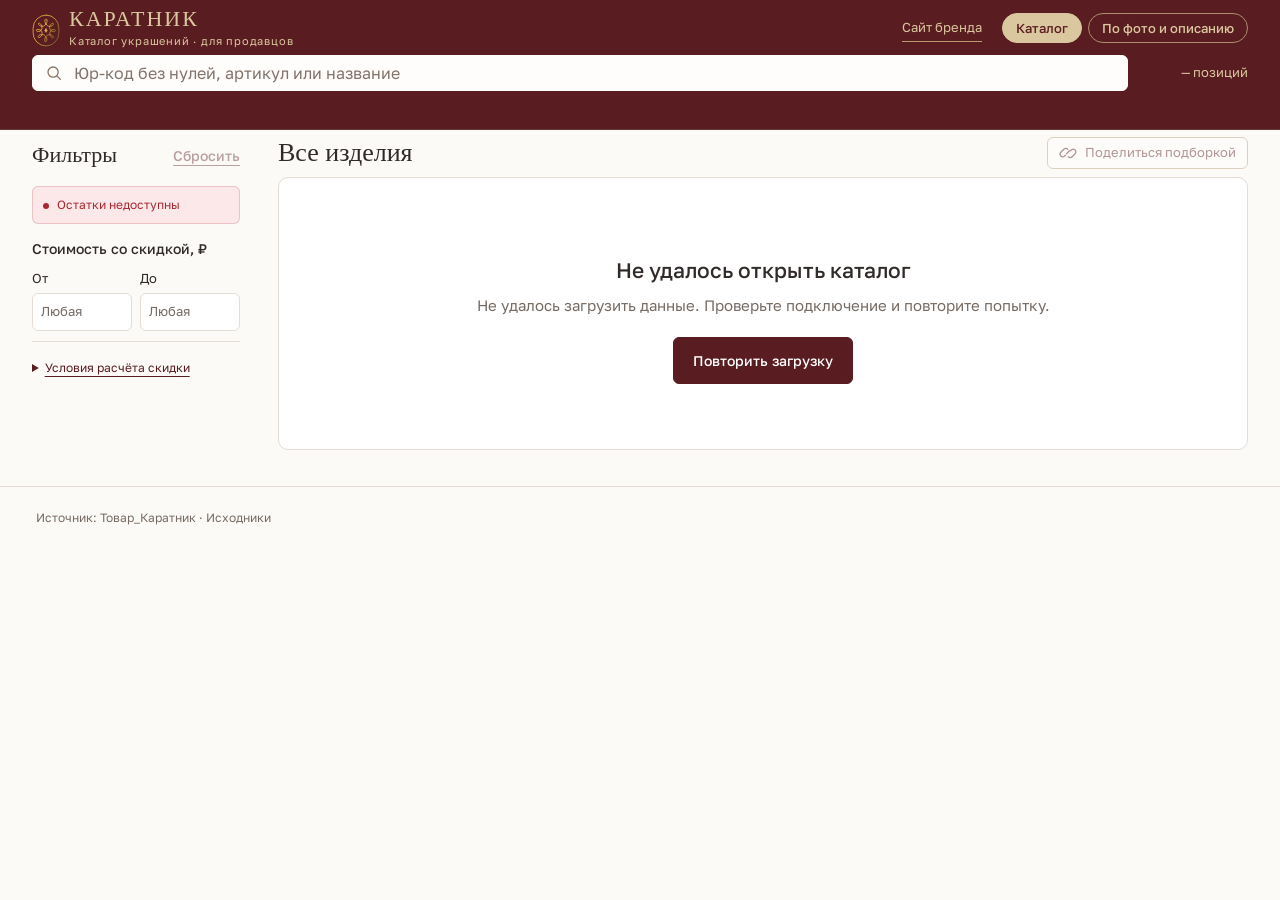
==== refresh/catalog-assets/index.html @ 2ad75a7a "Show products with an assigned warehouse before unassigned stock" ====
<!doctype html>
<html lang="ru">
<head>
  <meta charset="utf-8">
  <meta name="viewport" content="width=device-width, initial-scale=1">
  <meta name="color-scheme" content="light dark">
  <meta name="robots" content="noindex, nofollow">
  <meta name="description" content="Каратник · Каталог. Наличие изделий, размеры и остатки по магазинам.">
  <title>Каратник · Каталог</title>
  <meta name="theme-color" content="#591c20">
  <meta name="application-name" content="Каратник">
  <meta name="apple-mobile-web-app-title" content="Каратник">
  <link rel="icon" href="favicon.ico?v=pattern1121" sizes="16x16 32x32 48x48">
  <link rel="icon" type="image/svg+xml" href="favicon.svg?v=pattern1121" sizes="any">
  <link rel="apple-touch-icon" href="icons/apple-touch-icon.png?v=pattern1121" sizes="180x180">
  <link rel="manifest" href="manifest.webmanifest?v=pattern1121">
  <link rel="preconnect" href="https://fonts.googleapis.com">
  <link rel="preconnect" href="https://fonts.gstatic.com" crossorigin>
  <link href="https://fonts.googleapis.com/css2?family=Golos+Text:wght@400;500;600&family=IBM+Plex+Mono:wght@400;500&family=Playfair+Display:wght@500&display=swap" rel="stylesheet">
  <link rel="stylesheet" href="styles.css?v=attrs-1109">
  <script type="module" src="app.mjs?v=stock1123"></script>
  <link rel="stylesheet" href="retail.css?v=sets1120">
  <link rel="stylesheet" href="sets.css?v=sets1120">
  <link rel="stylesheet" href="brand.css?v=pattern1121">
  <link rel="stylesheet" href="catalog-presentation.css?v=photos1121">
</head>
<body>
  <a class="skip-link" href="#results">Перейти к изделиям</a>
  <header class="site-header" id="site-header">
    <div class="header-inner">
      <div class="brand-row">
        <a class="brand" href="./" aria-label="Каратник · Каталог, сбросить выборку">
          <span class="brand-mark" aria-hidden="true"><img src="icons/karatnik-mark.svg?v=pattern1121" alt="" width="28" height="32"></span>
          <span><span class="brand-title">Каратник</span><span class="brand-caption">Каталог украшений · для продавцов</span></span>
        </a>
        <a class="brand-site-link" href="https://karatnik-love.ru/" target="_blank" rel="noopener noreferrer">Сайт бренда</a>
      </div>
      <nav class="workspace-nav" aria-label="Разделы Каратника">
        <a class="workspace-tab" href="./" aria-current="page">Каталог</a>
        <a class="workspace-tab" href="smart-search.html" aria-label="Поиск по фото и описанию"><span class="desktop-tab-label">По фото и описанию</span><span class="mobile-tab-label">По фото</span></a>
        <a class="workspace-tab" id="staff-tab" href="#" hidden>Товаровед</a>
      </nav>
      <div class="search-row">
        <div class="search-box">
          <svg aria-hidden="true" viewBox="0 0 24 24"><circle cx="10.8" cy="10.8" r="6.8"/><path d="m16 16 4.5 4.5"/></svg>
          <label class="sr-only" for="search">Поиск по юр-коду, артикулу, наименованию, вставке или бренду</label>
          <input id="search" type="search" placeholder="Юр-код без нулей, артикул или название" autocomplete="off" spellcheck="false" enterkeyhint="search" disabled>
          <button class="clear-search" id="clear-search" type="button" aria-label="Очистить поиск" hidden>×</button>
        </div>
        <button class="filter-trigger" id="open-filters" type="button" disabled>
          <svg aria-hidden="true" viewBox="0 0 24 24"><path d="M4 7h16M4 17h16M9 4v6M15 14v6"/></svg>
          Фильтры <span class="filter-bubble" id="filter-count" hidden>0</span>
        </button>
        <div class="header-count" id="header-count">— позиций</div>
      </div>
      <nav class="type-nav" id="types" aria-label="Тип изделия"></nav>
    </div>
  </header>
  <main class="page-shell">
    <aside class="sidebar" aria-label="Фильтры каталога">
      <div class="sidebar-heading"><h2>Фильтры</h2><button class="text-button reset-all" type="button" disabled>Сбросить</button></div>
      <div id="desktop-tools"></div>
      <div id="desktop-filters"></div>
    </aside>
    <section class="results" id="results" aria-labelledby="results-title" tabindex="-1">
      <div class="results-heading">
        <div><p class="eyebrow">НАЛИЧИЕ В МАГАЗИНАХ</p><h1 id="results-title">Все изделия <span id="result-count"></span></h1></div>
        <button id="share-selection" class="share-button" type="button" disabled title="Отправить клиенту ссылку на выбранные украшения">
          <svg aria-hidden="true" viewBox="0 0 24 24"><path d="m10 13 4-4M8.5 15l-1 1a3.5 3.5 0 0 1-5-5l4-4a3.5 3.5 0 0 1 5 0M15.5 9l1-1a3.5 3.5 0 0 1 5 5l-4 4a3.5 3.5 0 0 1-5 0"/></svg>
          <span>Поделиться подборкой</span>
        </button>
      </div>
      <div class="retail-banner" role="status"><span id="retail-banner-title"></span><small>От ПРЦ, без суммирования скидок. «От» — по доступному изделию с учётом выбранных магазина и размера.</small></div>
      <fieldset class="retail-filters"><legend>Стоимость со скидкой, ₽</legend><label for="rubMin">От<input id="rubMin" type="number" min="0" step="0.01" inputmode="decimal" placeholder="Любая"></label><label for="rubMax">До<input id="rubMax" type="number" min="0" step="0.01" inputmode="decimal" placeholder="Любая"></label><small id="rub-error" role="status" hidden>Сумма «От» должна быть не больше «До».</small></fieldset>
      <div id="earring-filters" hidden><div class="weave-filter"><label for="earring-kind-select">Вид серёг (характеристика 2)</label><select id="earring-kind-select"></select></div><div class="weave-filter"><label for="earring-detail-select">Характеристика 3</label><select id="earring-detail-select"></select></div><div class="weave-filter"><label for="earring-lock-select">Тип замка</label><select id="earring-lock-select"></select></div><p id="earring-lock-note" class="no-sizes" hidden>Типы замков пока не заполнены в исходной таблице.</p></div>
      <div id="ring-kind-filter" class="weave-filter" hidden><label for="ring-kind-select">Вид кольца</label><select id="ring-kind-select"></select></div>
      <div id="wedding-filters" class="wedding-filters" hidden><div class="weave-filter"><label for="ring-style-select">Характеристика 3</label><select id="ring-style-select"></select></div><div class="weave-filter"><label for="ring-width-select">Ширина шинки</label><select id="ring-width-select"></select></div></div>
      <div id="weave-filter" class="weave-filter" hidden><label for="weave-select">Плетение (характеристика 2)</label><select id="weave-select"><option value="">Все плетения</option></select></div>
      <div class="selection-summary" id="selection-summary" hidden></div>
      <p class="sr-only" id="results-announcement" role="status" aria-live="polite"></p>
      <div class="message-panel" id="loading-panel" role="status"><span class="loading-dot" aria-hidden="true"></span>Загружаем каталог…</div>
      <div class="message-panel error-panel" id="error-panel" role="alert" hidden><h2>Не удалось открыть каталог</h2><p id="error-message">Проверьте подключение к интернету и попробуйте ещё раз.</p><button id="retry" type="button" class="primary-button">Повторить загрузку</button></div>
      <div class="message-panel empty-panel" id="empty-panel" hidden><span class="empty-symbol" aria-hidden="true">∅</span><h2>Ничего не найдено</h2><p>Попробуйте снять часть фильтров</p><button type="button" class="primary-button reset-all">Сбросить все фильтры</button></div>
      <div class="cards" id="cards"></div>
      <div class="load-more-wrap" id="load-more-wrap" hidden><p id="shown-count"></p><button id="load-more" type="button" class="secondary-button">Показать ещё 60</button></div>
    </section>
  </main>
  <footer class="site-footer" id="footer">Источник: Товар_Каратник · Исходники</footer>
  <dialog class="filter-dialog" id="filter-dialog" aria-labelledby="filters-title">
    <div class="dialog-heading"><h2 id="filters-title">Фильтры</h2><button class="icon-button" id="close-filters" type="button" aria-label="Закрыть фильтры">×</button></div>
    <div class="mobile-filters" id="mobile-filters"></div>
    <div class="dialog-actions"><button class="text-button reset-all" type="button">Сбросить все</button><button id="apply-filters" type="button" class="primary-button">Показать изделия</button></div>
  </dialog>
  <dialog class="photo-dialog" id="photo-dialog" aria-label="Фотография изделия"><button class="icon-button" id="close-photo" type="button" aria-label="Закрыть фотографию">×</button><div id="large-photo-wrap"><img id="large-photo" alt=""></div><p id="photo-caption"></p><div id="photo-sets"></div></dialog>
  <dialog id="share-dialog" class="share-dialog" aria-labelledby="share-title"><h2 id="share-title">Ссылка на подборку для клиента</h2><p>Клиент увидит выбранные фильтры и актуальные доступные украшения.</p><label for="share-url">Ссылка</label><input id="share-url" readonly><p id="share-copy-result" role="status"></p><button id="copy-share" type="button" class="primary-button">Скопировать ссылку</button><button id="close-share" type="button" class="secondary-button">Закрыть</button></dialog>
  <div class="toast" id="toast" role="status" hidden></div>
</body>
</html>
---- refresh/catalog-assets/styles.css ----
:root{color-scheme:light dark;--bg:#eef0f3;--surface:#fff;--text:#1c1b1f;--muted:#656971;--line:#dce0e5;--gold:#8a6a2f;--gold-bg:#efe6d3;--silver:#6b7480;--green:#1f7a53;--green-bg:#e2f3ea;--danger:#a82931;--danger-bg:#fce8e9;--photo:#f4f5f7;--shadow:0 3px 14px #20273508;--header-height:204px;font-family:'Golos Text',sans-serif;font-size:16px}
*{box-sizing:border-box}body{margin:0;background:var(--bg);color:var(--text);line-height:1.5}button,input{font:inherit}button,a,input{ -webkit-tap-highlight-color:transparent}button{cursor:pointer}button{color:inherit}button:disabled{cursor:default}a{color:inherit}button:focus-visible,a:focus-visible,input:focus-visible,summary:focus-visible{outline:3px solid var(--gold);outline-offset:4px}button svg,.search-box svg{width:22px;height:22px;stroke:currentColor;stroke-width:1.7;fill:none;stroke-linecap:round;stroke-linejoin:round;flex-shrink:0}[hidden]{display:none!important}.sr-only{position:absolute;width:1px;height:1px;padding:0;margin:-1px;overflow:hidden;clip:rect(0,0,0,0);white-space:nowrap;border:0}.skip-link{position:fixed;z-index:100;top:10px;left:10px;background:var(--surface);padding:12px;transform:translateY(-150%)}.skip-link:focus{transform:none}.site-header{position:sticky;top:0;z-index:10;background:var(--surface);box-shadow:0 1px 0 var(--line)}.header-inner{max-width:1560px;margin:auto;padding:24px 36px 0}.brand-row{display:flex;align-items:center;justify-content:space-between;gap:20px}.brand{display:flex;align-items:center;gap:13px;text-decoration:none;min-width:0}.brand-mark{display:grid;place-items:center;background:var(--gold);color:white;font:30px 'Playfair Display',Georgia,serif;width:46px;height:46px;border-radius:10px;flex-shrink:0}.brand-title{display:block;font:500 27px/1.25 'Playfair Display',Georgia,serif;letter-spacing:-.4px}.brand-separator{color:var(--gold);padding:0 2px}.brand-caption{display:block;color:var(--muted);font-size:13px;margin-top:4px}.freshness{font-size:14px;line-height:1.5;color:var(--green);background:var(--green-bg);border:1px solid color-mix(in srgb,var(--green) 16%,transparent);border-radius:7px;padding:9px 12px;max-width:440px}.freshness::before{content:'';display:inline-block;width:6px;height:6px;border-radius:50%;background:currentColor;margin-right:8px;vertical-align:middle}.freshness.stale{color:var(--danger);background:var(--danger-bg);border-color:color-mix(in srgb,var(--danger) 20%,transparent)}.freshness small{display:block;font-size:13px;margin:4px 0 0 14px}.search-row{display:flex;align-items:center;gap:14px;margin-top:22px}.search-box{display:flex;align-items:center;gap:12px;border:1px solid var(--line);border-radius:9px;min-width:0;flex:1;background:var(--bg);height:49px;padding:0 15px}.search-box:focus-within{border-color:var(--gold);box-shadow:0 0 0 2px color-mix(in srgb,var(--gold) 12%,transparent)}.search-box svg{color:var(--muted)}input[type=search]{border:0;outline:none!important;background:transparent;min-width:0;width:100%;color:var(--text);font-size:16px;height:100%}input[type=search]::-webkit-search-cancel-button{display:none}input::placeholder{color:var(--muted);opacity:1}.clear-search{border:0;background:transparent;font-size:27px;width:34px;height:40px;flex-shrink:0;color:var(--muted);padding:0}.header-count{min-width:125px;text-align:right;white-space:nowrap;font-size:15px;color:var(--muted);font-variant-numeric:tabular-nums}.filter-trigger{display:none;align-items:center;justify-content:center;gap:8px;background:var(--surface);border:1px solid var(--line);border-radius:8px;padding:10px 12px;min-height:49px;font-weight:500}.filter-bubble{background:var(--gold-bg);color:var(--gold);border-radius:4px;padding:0 5px;font-size:13px}.type-nav{display:flex;align-items:center;gap:7px;overflow:auto;scrollbar-width:none;padding:18px 0 16px}.type-chip{white-space:nowrap;display:flex;align-items:center;gap:8px;border:1px solid transparent;border-radius:7px;background:transparent;padding:8px 12px;min-height:40px;font-size:14px;font-weight:500}.type-chip .chip-count{color:var(--muted);font-family:'IBM Plex Mono',monospace;font-size:12px;font-weight:400}.type-chip[aria-pressed=true]{background:var(--gold-bg);color:var(--gold)}.type-chip[aria-pressed=true] .chip-count{color:var(--gold)}.type-chip:hover:not(:disabled){background:var(--gold-bg)}.type-chip:disabled{opacity:.42}.page-shell{max-width:1560px;margin:0 auto;display:grid;grid-template-columns:242px minmax(0,1fr);gap:32px;padding:28px 36px 40px;align-items:start}.sidebar{position:sticky;top:calc(var(--header-height) + 22px);max-height:calc(100dvh - var(--header-height) - 40px);overflow-y:auto;scrollbar-width:thin;padding-right:14px}.sidebar-heading{display:flex;align-items:center;justify-content:space-between;margin:0 0 20px}.sidebar-heading h2{font-size:16px;margin:0;font-weight:600}.text-button{background:none;border:0;padding:8px 0;color:var(--gold);font-size:14px;font-weight:500}.text-button:disabled{opacity:.4}.filter-group{margin:0 0 23px;padding:0 0 22px;border:0;border-bottom:1px solid var(--line);min-width:0}.filter-group:last-child{border-bottom:0}.filter-group legend{font-size:14px;font-weight:500;margin-bottom:10px;padding:0}.chips{display:flex;flex-wrap:wrap;gap:6px}.chips.size-chips{max-height:225px;overflow:auto;padding:2px 2px 4px;scrollbar-width:thin}.chip{display:flex;align-items:center;justify-content:space-between;gap:8px;background:var(--surface);border:1px solid var(--line);border-radius:7px;min-height:37px;padding:7px 9px;font-size:13px;text-align:left;line-height:1.35}.chip[aria-pressed=true]{background:var(--gold-bg);border-color:var(--gold);color:var(--gold)}.chip:disabled{opacity:.38}.chip:hover:not(:disabled){border-color:var(--gold)}.chip-count{font-family:'IBM Plex Mono',monospace;font-size:11px;color:var(--muted)}.chip[aria-pressed=true] .chip-count{color:var(--gold)}.chips.full-width .chip{width:100%}.color-swatch{width:10px;height:10px;border-radius:50%;border:1px solid #8885;display:inline-block;flex-shrink:0}.chip-label{display:flex;gap:7px;align-items:center;min-width:0}.results{min-width:0;outline:none}.results-heading{display:flex;align-items:center;justify-content:space-between;gap:16px;margin:0 0 20px;min-height:49px}.eyebrow{font-size:11px;letter-spacing:1.3px;color:var(--muted);margin:0 0 4px;font-weight:500}h1{font-family:'Playfair Display',Georgia,serif;font-weight:500;font-size:27px;line-height:1.3;margin:0}#result-count{font-family:'IBM Plex Mono',monospace;font-size:15px;color:var(--muted);margin-left:7px;vertical-align:middle;font-weight:400}.share-button{display:flex;align-items:center;gap:8px;padding:9px 0;border:0;background:none;color:var(--muted);font-size:13px;white-space:nowrap}.share-button svg{width:18px;height:18px}.share-button:hover{color:var(--gold)}.selection-summary{display:flex;flex-wrap:wrap;gap:7px;margin:-3px 0 18px}.selection-pill{display:inline-flex;align-items:center;gap:10px;background:var(--gold-bg);color:var(--gold);border:0;border-radius:6px;padding:6px 9px;font-size:13px;min-height:34px}.selection-pill span:last-child{font-size:18px;line-height:1}.cards{display:grid;grid-template-columns:repeat(auto-fill,minmax(230px,1fr));gap:18px}.card{background:var(--surface);border:1px solid color-mix(in srgb,var(--line) 80%,transparent);border-radius:10px;overflow:hidden;box-shadow:var(--shadow);display:flex;flex-direction:column;min-width:0}.card-photo{aspect-ratio:1;background:var(--photo);display:grid;place-items:center;position:relative;border-bottom:1px solid color-mix(in srgb,var(--line) 60%,transparent)}.photo-placeholder{display:flex;align-items:center;flex-direction:column;gap:12px;color:var(--silver);font-size:13px}.photo-placeholder svg{width:36px;height:36px;stroke:currentColor;stroke-width:1;fill:none;opacity:.55}.card-photo img{display:block;width:100%;height:100%;object-fit:contain;position:absolute;inset:0}.photo-button{border:0;padding:0;width:100%;height:100%;position:absolute;inset:0;background:var(--surface);cursor:zoom-in}.card-body{padding:16px;flex:1;display:flex;flex-direction:column;gap:10px}.article-code{margin:0;font-family:'IBM Plex Mono',monospace;font-size:15px;font-weight:500;line-height:1.45;overflow-wrap:anywhere}.article-code .unknown-article{display:block;font-family:'Golos Text',sans-serif;color:var(--muted);font-size:13px;font-weight:400;margin-bottom:3px}.item-title{font-size:14px;margin:2px 0 0;line-height:1.5;color:var(--muted)}.tags{display:flex;flex-wrap:wrap;gap:5px}.tag{display:inline-flex;border-radius:4px;padding:3px 6px;background:var(--bg);font-size:11px;line-height:1.4;color:var(--muted)}.tag.gold{background:var(--gold-bg);color:var(--gold)}.tag.silver{color:var(--silver)}.insertion{font-size:13px;line-height:1.5;margin:0;color:var(--muted);overflow-wrap:anywhere}.stock-list{display:flex;flex-wrap:wrap;gap:5px;margin-top:auto;padding-top:4px}.stock-badge{display:inline-flex;gap:6px;align-items:baseline;max-width:100%;font-size:12px;background:var(--green-bg);color:var(--green);padding:4px 7px;border-radius:5px}.stock-badge.unknown{background:var(--bg);color:var(--muted)}.stock-badge strong{font-family:'IBM Plex Mono',monospace;font-size:12px;font-weight:500;white-space:nowrap}.sizes-block{border-top:1px solid var(--line);padding-top:11px;margin-top:2px}.sizes-heading{display:flex;justify-content:space-between;gap:8px;color:var(--muted);font-size:11px;margin-bottom:7px}.unit-total{font-family:'IBM Plex Mono',monospace;white-space:nowrap}.size-list{display:flex;flex-wrap:wrap;gap:5px}.size-badge{font-family:'IBM Plex Mono',monospace;font-size:11px;padding:3px 6px;border:1px solid var(--line);border-radius:4px;line-height:1.5}.size-badge.selected{background:var(--gold-bg);border-color:var(--gold);color:var(--gold)}.no-sizes{font-size:12px;color:var(--muted);margin:0}.load-more-wrap{text-align:center;padding:30px 0 0}.load-more-wrap p{font-size:13px;color:var(--muted);margin:0 0 12px}.primary-button,.secondary-button{border:1px solid var(--gold);background:var(--gold);color:#fff;border-radius:7px;padding:12px 19px;min-height:45px;font-weight:500;font-size:14px}.secondary-button{color:var(--text);background:var(--surface);border-color:var(--line);min-width:210px}.secondary-button:hover{border-color:var(--gold)}.message-panel{padding:65px 20px;text-align:center;background:var(--surface);border:1px solid var(--line);border-radius:10px;color:var(--muted)}.message-panel h2{color:var(--text);font-size:21px;font-weight:500;margin:12px 0 8px}.message-panel p{margin:0 0 20px;font-size:15px}.empty-symbol{font-family:'Playfair Display',serif;font-size:48px;line-height:1;color:var(--silver)}.loading-dot{display:inline-block;width:9px;height:9px;background:var(--gold);border-radius:50%;margin-right:10px;animation:pulse 1s ease-in-out infinite alternate}@keyframes pulse{to{opacity:.25}}.site-footer{max-width:1560px;margin:0 auto;padding:22px 36px 30px;border-top:1px solid var(--line);color:var(--muted);font-size:12px}.filter-dialog{color:var(--text);background:var(--surface);border:0;padding:0;margin:0 0 0 auto;height:100dvh;max-height:100dvh;width:min(430px,100%);max-width:100%;box-shadow:-10px 0 60px #0002}.filter-dialog[open]{display:flex;flex-direction:column}.filter-dialog::backdrop,.photo-dialog::backdrop{background:#14182080;backdrop-filter:blur(2px)}.dialog-heading{padding:20px 22px;border-bottom:1px solid var(--line);display:flex;align-items:center;justify-content:space-between;gap:15px;flex-shrink:0}.dialog-heading h2{font:500 25px 'Playfair Display',Georgia,serif;margin:0}.icon-button{border:1px solid var(--line);border-radius:7px;background:var(--surface);font-size:26px;width:42px;height:42px;line-height:1;padding:0}.mobile-filters{padding:22px;overflow-y:auto;overscroll-behavior:contain;flex:1}.mobile-filters .chip{min-height:43px;font-size:14px}.mobile-filters .chip-count{font-size:12px}.mobile-filters legend{font-size:15px}.dialog-actions{display:flex;align-items:center;justify-content:space-between;gap:12px;padding:15px 22px max(15px,env(safe-area-inset-bottom));border-top:1px solid var(--line);background:var(--surface);flex-shrink:0}.dialog-actions .primary-button{flex:1}.photo-dialog{border:0;border-radius:10px;background:var(--surface);color:var(--text);padding:18px;width:min(800px,94vw);max-height:94dvh}.photo-dialog .icon-button{position:absolute;top:12px;right:12px;z-index:1}.photo-dialog img{width:100%;max-height:75dvh;object-fit:contain}.photo-dialog p{font-family:'IBM Plex Mono',monospace;text-align:center}.toast{position:fixed;bottom:24px;left:50%;transform:translateX(-50%);background:var(--text);color:var(--surface);padding:12px 20px;border-radius:8px;z-index:40;font-size:14px;max-width:calc(100vw - 30px);box-shadow:0 4px 20px #0002;text-align:center}
@media(prefers-color-scheme:dark){:root{color-scheme:dark;--bg:#17181b;--surface:#1e2024;--text:#eceae5;--muted:#a1a5ad;--line:#353840;--gold:#d3a75c;--gold-bg:#3a3020;--silver:#aab3c1;--green:#8acdac;--green-bg:#203d30;--danger:#ffaaaa;--danger-bg:#48272c;--photo:#24262b;--shadow:0 3px 14px #0001}.brand-mark{background:#8a6a2f}.primary-button{background:#8a6a2f;border-color:#8a6a2f}.photo-button{background:#fff}}
@media(min-width:1550px){.cards{gap:22px}.card-body{padding:18px}}
@media(max-width:1100px){.header-inner{padding:20px 24px 0}.page-shell{padding:24px;gap:24px;grid-template-columns:218px minmax(0,1fr)}.site-footer{padding-left:24px;padding-right:24px}.sidebar{padding-right:8px}.share-button span{display:none}.share-button{padding:10px}.brand-title{font-size:25px}}
@media(max-width:760px){.header-inner{padding:16px 16px 0}.brand-row{flex-wrap:wrap;gap:13px}.brand-mark{width:38px;height:38px;font-size:26px;border-radius:8px}.brand{gap:10px}.brand-title{font-size:23px}.brand-caption{font-size:12px;margin-top:2px}.freshness{padding:7px 10px;font-size:12px;max-width:none;width:100%}.freshness small{font-size:12px}.search-row{margin-top:12px;gap:8px}.search-box{height:45px;padding:0 11px;gap:8px}.search-box svg{width:19px;height:19px}input[type=search]{font-size:16px}.filter-trigger{display:flex;min-height:45px;padding:9px;font-size:14px;gap:5px}.filter-trigger svg{width:22px;height:22px}.filter-bubble{font-size:12px}.header-count{display:none}.type-nav{padding:11px 0 12px;gap:4px;margin-right:-16px;padding-right:16px}.type-chip{padding:7px 10px;font-size:13px;min-height:37px}.type-chip .chip-count{font-size:11px}.page-shell{display:block;padding:22px 16px 28px}.sidebar{display:none}.results-heading{margin-bottom:16px;gap:10px}.eyebrow{font-size:10px;letter-spacing:1.1px}h1{font-size:25px}#result-count{font-size:14px;margin-left:5px}.cards{gap:16px}.card-body{padding:18px}.article-code{font-size:16px}.item-title{font-size:15px}.tag{font-size:12px}.stock-badge{font-size:13px;padding:5px 8px}.stock-badge strong{font-size:13px}.sizes-heading{font-size:12px}.size-badge{font-size:12px;padding:4px 7px}.site-footer{font-size:12px;padding:20px 16px}.share-button{margin-right:-6px}.selection-summary{margin-top:0}.loading-dot{animation:none}}
@media(prefers-reduced-motion:reduce){*,*::before,*::after{animation:none!important;scroll-behavior:auto!important}}

.type-nav::-webkit-scrollbar{display:none}.item-description{font-size:12px;color:var(--muted);line-height:1.5}.item-description summary{cursor:pointer;padding:3px 0}.item-description p{margin:8px 0 0;overflow-wrap:anywhere}.item-description[open]{padding-bottom:4px}

.manufacturer-chips {max-height:220px;overflow-y:auto;overscroll-behavior:contain;padding:2px;}
.photo-sticker.campaign1111{background:#9c243b;color:#fff;border:1px solid #ffffff55;font-weight:700;letter-spacing:.2px}.campaign-detail{margin:0;padding:8px 10px;border-radius:6px;background:color-mix(in srgb,#9c243b 9%,var(--surface));color:var(--text);font-size:12px;line-height:1.5;border-left:3px solid #9c243b}

.characteristics-list {margin:12px 0; font-size:13px; line-height:1.5;}
.characteristics-list dt {font-weight:600; margin-top:8px;}
.characteristics-list dd {margin:2px 0 0; overflow-wrap:anywhere;}

.weave-filter {display:flex;flex-wrap:wrap;align-items:center;gap:10px;margin:12px 0 18px;}
.weave-filter[hidden] {display:none;}
.weave-filter label {font-weight:600;font-size:14px;}
.weave-filter select {font:inherit;padding:10px;border:1px solid #b9b4aa;border-radius:7px;max-width:100%;min-width:180px;}

.wedding-filters {display:flex;flex-wrap:wrap;gap:0 24px;}
.wedding-filters[hidden] {display:none;}

.workspace-nav{display:flex;gap:8px;margin-top:18px;border-bottom:1px solid var(--line)}
.workspace-tab{display:inline-flex;align-items:center;min-height:40px;padding:8px 12px;margin-bottom:-1px;border-bottom:2px solid transparent;color:var(--muted);font-size:14px;font-weight:600;text-decoration:none}
.workspace-tab[aria-current=page]{color:var(--gold);border-bottom-color:var(--gold)}
.workspace-tab:hover{color:var(--gold);background:var(--gold-bg)}
@media(max-width:760px){.workspace-nav{margin-top:12px}.workspace-tab{min-height:37px}}

/* Product status stickers: shared card treatment, readable on mobile. */
.card-photo,.product-card{position:relative}
.photo-stickers{position:absolute;top:10px;left:10px;right:10px;display:flex;flex-wrap:wrap;align-items:flex-start;gap:5px;z-index:2;pointer-events:none}
.photo-sticker{display:inline-block;padding:6px 10px;border-radius:7px;background:#5e3544;color:#fff;font:700 12px/1.2 system-ui,sans-serif;box-shadow:0 2px 5px #0003;max-width:100%;overflow-wrap:anywhere}
.photo-sticker.hit{background:#8b1538}.photo-sticker.new{background:#21633d}.photo-sticker.returned{background:#215785}.photo-sticker.sizes{background:#6b3488}.photo-sticker.coming{background:#604619}
@media(max-width:480px){.photo-stickers{top:6px;left:6px;right:6px;gap:4px}.photo-sticker{font-size:11px;padding:5px 7px}}
.add-photo-link{display:inline-flex;align-items:center;justify-content:center;align-self:flex-start;min-height:34px;padding:7px 11px;border:1px solid var(--green);border-radius:6px;background:var(--green);color:#fff;text-decoration:none;font-size:12px;font-weight:600;line-height:1.2;transition:background .15s,border-color .15s}.add-photo-link:hover{background:color-mix(in srgb,var(--green) 85%,#000);border-color:var(--green);color:#fff}
.unit-codes{border-top:1px solid var(--line);padding-top:10px;font-size:12px}.unit-codes summary{color:var(--muted);cursor:pointer;font-weight:500}.unit-code-store{margin-top:9px}.unit-code-store h3{font-size:12px;font-weight:600;margin:0 0 5px}.unit-code-list{list-style:none;padding:0;margin:0;display:grid;gap:4px}.unit-code-list li{display:grid;grid-template-columns:minmax(55px,.6fr) minmax(0,2fr);align-items:baseline;gap:6px 10px;padding:6px;border-radius:4px;background:var(--bg)}.unit-code-list li.unknown-code{color:var(--muted)}.unit-code{font-family:'IBM Plex Mono',monospace;overflow-wrap:anywhere}.unit-code-size{color:var(--muted);white-space:nowrap}

.unit-code-values{display:flex;flex-wrap:wrap;justify-content:flex-end;gap:3px 10px;min-width:0}.unit-code-values>span{white-space:nowrap}.unit-code-prc{font-weight:600}.unit-code-grams{color:var(--muted)}
---- refresh/catalog-assets/retail.css ----
.retail-banner{background:#214e43;color:#fff;padding:12px 16px;border-radius:9px;font-weight:600;font-size:16px;line-height:1.5;margin-bottom:16px}.retail-banner small{display:block;font-size:13px;font-weight:400;opacity:.9}.retail-filters{display:flex;align-items:end;flex-wrap:wrap;gap:10px;padding:14px;border:1px solid var(--line);border-radius:9px;background:var(--surface);margin-bottom:18px}.retail-filters legend{font-weight:600;padding:0 6px}.retail-filters label{display:flex;flex-direction:column;gap:5px;font-size:14px;flex:1;min-width:110px}.retail-filters input{font:inherit;width:100%;min-height:44px;padding:9px;border:1px solid var(--line);border-radius:6px;color:var(--text);background:var(--surface)}.retail-filters small{flex-basis:100%;font-size:13px;color:var(--muted)}.retail-offer{display:flex;flex-direction:column;gap:5px}.retail-offer strong{font-size:22px;color:var(--green);line-height:1.35}.retail-offer small{font-size:13px;color:var(--muted)}.retail-offer del{color:var(--muted);font-size:14px}.retail-discount{font-size:13px;color:var(--green);font-weight:600}.unit-code-payable{font-weight:600;color:var(--green)}

.retail-offer{margin-top:8px}.retail-offer strong{font-size:22px;font-weight:700}.share-dialog{width:min(600px,94vw);padding:24px;border:0;border-radius:12px;background:var(--surface);color:var(--text)}.share-dialog input{width:100%;padding:12px;margin:10px 0 16px;font-size:16px}.share-dialog button{margin:8px 8px 0 0}.share-dialog::backdrop{background:#0006}.client-view .add-photo-link,.client-view .attribute-edit-link,.client-view .unit-codes,.client-view .workspace-nav,.client-view .site-footer{display:none!important}.client-view .stock-badge strong{display:none}.client-view .brand-caption{font-size:14px}
---- refresh/catalog-assets/sets.css ----
.set-block{border-top:1px solid var(--line);padding-top:12px;margin-top:4px;display:grid;gap:9px}.set-block h3{font-size:16px;margin:0}.set-peer{display:flex;gap:12px;align-items:center;padding:10px;border:1px solid var(--line);border-radius:8px;text-decoration:none;color:var(--text);font-size:14px}.set-peer[href]:hover{border-color:var(--gold)}.set-peer img{width:72px;height:72px;flex:0 0 72px;object-fit:contain;background:var(--surface);border-radius:5px}.set-peer-text{display:grid;gap:5px;min-width:0;overflow-wrap:anywhere}.set-peer-text small{color:var(--muted);line-height:1.4}.set-peer-amount{font-weight:600}.set-peer-open,.set-all{color:var(--green);font-size:14px}.set-all{justify-self:start;padding:6px 0}.photo-dialog.with-sets #large-photo{max-height:48dvh}.photo-dialog .set-block{padding:14px 8px 4px}.photo-dialog .set-peer img{width:72px;max-height:72px}.photo-dialog .set-peer-text{text-align:left;font-family:'Golos Text',sans-serif}.photo-dialog #large-photo-wrap{position:relative}@media(max-width:500px){.set-peer{font-size:14px}.set-peer img{width:60px;height:60px;flex-basis:60px}.photo-dialog .set-peer img{width:60px;max-height:60px}}
---- refresh/catalog-assets/brand.css ----
/* Approved Karatnik identity. Keep all working catalogue controls and data. */
:root{color-scheme:light;--bg:#fcfaf7;--surface:#fff;--text:#302a28;--muted:#766b63;--line:#e4dcd5;--gold:#591c20;--gold-bg:#f3e9e4;--silver:#7c7a79;--green:#375b48;--green-bg:#edf3ed;--danger:#a82931;--danger-bg:#fce8e9;--photo:#f5f1ec;--shadow:0 3px 14px #47292008;--brand-wine:#591c20;--brand-gold:#dbc79f;--header-height:120px}
body{background:var(--bg);color:var(--text)}
button,a,summary{transition:background-color .16s,color .16s,border-color .16s,box-shadow .16s}
a{text-underline-offset:4px;text-decoration-thickness:1px}
a:hover{color:var(--gold)}
.site-header{background:var(--brand-wine);color:var(--brand-gold);box-shadow:0 1px 0 #6b3435}
.header-inner{display:grid;grid-template-columns:minmax(0,1fr) auto;gap:5px 20px;padding:7px 32px 5px;max-width:1560px}
.brand-row{min-width:0;gap:14px;min-height:32px}
.brand{gap:9px;color:var(--brand-gold)}
.brand:hover{color:#fff4df}
.brand-mark{width:28px;height:28px;border-radius:50%;border:1px solid #b89a73;background:transparent;color:var(--brand-gold);font:22px Georgia,serif}
.brand-title{font:22px/1.1 Georgia,serif;letter-spacing:2px;text-transform:uppercase}
.brand-caption{font-size:11px;letter-spacing:.8px;color:var(--brand-gold);margin-top:2px}
.brand-site-link{color:var(--brand-gold);font-size:13px;text-decoration:none;border-bottom:1px solid #b89a73;padding:3px 0;white-space:nowrap}
.brand-site-link:hover{color:#fff4df;border-bottom-color:#fff4df}
.workspace-nav{margin:0;gap:6px;align-items:center;border:0;min-width:0;max-width:100%;overflow-x:auto;scrollbar-width:thin}
.workspace-tab{min-height:30px;margin:0;padding:5px 13px;border:1px solid #ad8e6d;border-radius:30px;color:var(--brand-gold);font-size:13px;line-height:1.3;font-weight:500;white-space:nowrap;flex-shrink:0}
.workspace-tab[aria-current=page]{color:var(--brand-wine);background:var(--brand-gold);border-color:var(--brand-gold)}
.workspace-tab:hover{color:#fff4df;background:#723034;border-color:#dbc79f}
.workspace-tab[aria-current=page]:hover{color:var(--brand-wine);background:#efdfc2}
.mobile-tab-label{display:none}
.search-row{grid-column:1/-1;margin:0;gap:10px;min-width:0}
.search-box{background:#fffdfb;border-color:#fffdfb;height:36px;border-radius:6px;padding:0 12px;gap:9px}
.search-box svg{color:#8b7464;width:18px;height:18px}
.search-box input{color:#302a28}
.search-box input::placeholder{color:#81736b}
.search-box:focus-within{border-color:var(--brand-gold);box-shadow:0 0 0 2px #dbc79f66}
.clear-search{height:30px;color:#766b63}
.header-count{color:var(--brand-gold);min-width:110px;font-size:13px}
.filter-trigger{min-height:36px;padding:5px 10px;background:transparent;border-color:#ad8e6d;color:var(--brand-gold);border-radius:6px}
.type-nav{grid-column:1/-1;padding:0;margin:0;gap:4px;min-width:0;min-height:28px}
.type-chip{min-height:28px;padding:3px 10px;border-radius:20px;color:var(--brand-gold);font-size:13px;font-weight:400;line-height:1.3}
.type-chip .chip-count{font-size:11px;color:#d2bfa3}
.type-chip[aria-pressed=true]{background:var(--brand-gold);color:var(--brand-wine)}
.type-chip[aria-pressed=true] .chip-count{color:var(--brand-wine)}
.type-chip:hover:not(:disabled){background:#713136;color:#fff4df}
.type-chip[aria-pressed=true]:hover{background:#efdfc2;color:var(--brand-wine)}
.page-shell{padding:8px 32px 36px;gap:26px;grid-template-columns:220px minmax(0,1fr)}
.sidebar{top:calc(var(--header-height) + 8px);padding:0 12px 0 0;max-height:calc(100dvh - var(--header-height) - 20px)}
.sidebar-heading{margin:0 0 12px;min-height:32px}
.sidebar-heading h2{font:22px Georgia,serif}
.text-button{color:var(--brand-wine);text-decoration:underline;text-underline-offset:4px}
.results-heading{min-height:32px;margin:0 0 8px;gap:10px}
.results-heading .eyebrow{display:none}
h1{font:26px/1.2 Georgia,serif}
#result-count{font-size:13px}
.share-button{border:1px solid #bd9e7a;border-radius:6px;padding:6px 11px;min-height:32px;background:var(--surface);color:var(--brand-wine);font-size:13px;line-height:1.2}
.share-button:hover:not(:disabled){background:#f1e6da;color:var(--brand-wine);box-shadow:0 3px 10px #591c2014}
.share-button:disabled{opacity:.45}
.freshness{font-size:12px;padding:9px 10px;max-width:100%;margin:0 0 14px;border-radius:6px}
.freshness small{font-size:12px;margin-top:3px}
.catalog-filter-tools .selection-summary{margin:0 0 14px}
.retail-range-host{margin-bottom:18px}
.retail-filters{margin:0 0 12px;padding:10px 0;border:0;border-bottom:1px solid var(--line);border-radius:0;background:transparent;gap:8px}
.retail-filters legend{font-size:14px;padding:0;font-weight:500}
.retail-filters label{min-width:70px;font-size:13px}
.retail-filters input{min-height:38px;padding:7px 8px;border-radius:6px;background:var(--surface)}
.retail-terms{margin-bottom:16px;font-size:12px;color:var(--muted)}
.retail-terms summary{cursor:pointer;color:var(--brand-wine);padding:5px 0;text-decoration:underline;text-underline-offset:4px}
.retail-banner{padding:8px 0;margin:0;background:transparent;color:var(--text);border-radius:0;font-size:13px;font-weight:500}
.retail-banner small{font-size:12px;opacity:1;color:var(--muted);margin-top:5px}
.weave-filter{margin:0 0 14px;gap:6px;display:block}
.weave-filter label{display:block;font-size:13px;font-weight:500;margin-bottom:6px}
.weave-filter select{width:100%;min-width:0;border-color:var(--line);background:var(--surface);color:var(--text);font-size:14px;padding:8px;border-radius:6px}
.wedding-filters{display:block}
.cards{gap:16px}
.card{border:1px solid #e8dfd6;border-radius:9px;box-shadow:var(--shadow)}
.card:hover{box-shadow:0 7px 22px #47292014}
.card-photo{background:var(--photo);border-color:#eee6dd}
.card-body{padding:15px;gap:10px}
.article-code{font-family:'IBM Plex Mono',monospace;font-size:14px;color:var(--brand-wine)}
.item-title{font:18px/1.35 Georgia,serif;color:var(--text)}
.retail-offer strong{color:var(--brand-wine);font-size:22px}
.retail-discount{color:var(--brand-wine)}
.primary-button{background:var(--brand-wine);border-color:var(--brand-wine);color:#fff;border-radius:6px}
.primary-button:hover:not(:disabled){background:#792d31;border-color:#792d31;box-shadow:0 3px 10px #591c2025}
.secondary-button{background:var(--surface);border-color:#bd9e7a;color:var(--brand-wine);border-radius:6px}
.secondary-button:hover:not(:disabled){background:#f3e9e0;border-color:var(--brand-wine)}
.add-photo-link,.attribute-edit-link{display:inline-flex;align-items:center;justify-content:center;align-self:flex-start;min-height:34px;padding:7px 11px;border:1px solid #c5aa8e;border-radius:6px;background:transparent;color:var(--brand-wine);text-decoration:none;font-size:12px;font-weight:500;line-height:1.3}
.add-photo-link:hover,.attribute-edit-link:hover{background:#f3e9e0;border-color:var(--brand-wine);color:var(--brand-wine)}
.item-description summary,.unit-codes summary{color:var(--brand-wine);text-underline-offset:4px}
.item-description summary:hover,.unit-codes summary:hover{text-decoration:underline}
.photo-sticker{background:#fffdf6ed;color:var(--brand-wine);border:1px solid #e1d2be;box-shadow:0 2px 6px #47322a0c;border-radius:4px;font-weight:500;padding:5px 8px}
.photo-sticker.hit,.photo-sticker.new,.photo-sticker.sizes{background:#fffdf6ed;color:var(--brand-wine)}
.photo-sticker.returned{background:#edf3ed;color:#375b48}.photo-sticker.coming{background:#f3ead7;color:#765527}
.chip{border-radius:6px;background:var(--surface)}
.chip[aria-pressed=true]{background:var(--gold-bg);border-color:var(--brand-wine);color:var(--brand-wine)}
.set-link,.set-peer-open{color:var(--brand-wine)}
.site-footer a{display:inline-block;color:var(--brand-wine);padding:6px 0;border-bottom:1px solid #c5aa8e;text-decoration:none}
.site-footer a:hover{border-color:var(--brand-wine)}
.mobile-filter-scroll{overflow-y:auto;overscroll-behavior:contain;flex:1;padding:18px 22px}
.mobile-filter-scroll .mobile-filters{padding:0;overflow:visible}
.dialog-heading,.dialog-actions{background:var(--bg)}
.filter-dialog .freshness{font-size:13px}
.client-view .filter-trigger{display:flex}
@media(min-width:1101px){.share-button span{display:inline}}
@media(max-width:1100px){.header-inner{padding-left:24px;padding-right:24px;column-gap:12px}.page-shell{padding-left:24px;padding-right:24px;grid-template-columns:200px minmax(0,1fr);gap:20px}.brand-site-link{display:none}.share-button span{display:inline}.share-button{padding:6px 9px}}
@media(max-width:760px){.header-inner{padding:6px 14px 4px;gap:4px 8px;grid-template-columns:minmax(0,1fr) auto}.brand-title{font-size:18px;letter-spacing:1.3px}.brand-caption{display:none}.brand-mark{display:none}.brand-row{min-height:28px}.workspace-nav{gap:4px;max-width:58vw}.workspace-tab{min-height:28px;font-size:12px;padding:4px 9px}.desktop-tab-label{display:none}.mobile-tab-label{display:inline}.search-box{height:36px}.filter-trigger{display:flex;min-height:36px;font-size:13px;padding:5px 8px;gap:5px}.filter-trigger svg{width:18px;height:18px}.header-count{display:none}.type-nav{min-height:28px;padding:0}.type-chip{min-height:28px;padding:3px 9px;font-size:12px}.type-chip .chip-count{font-size:11px}.page-shell{display:block;padding:8px 14px 28px}.results-heading{min-height:30px;margin-bottom:8px}h1{font-size:23px}.share-button{min-height:30px;padding:5px 8px;font-size:12px}.share-button span{display:none}.share-button svg{width:18px;height:18px}.cards{grid-template-columns:repeat(auto-fill,minmax(230px,1fr));gap:14px}.sidebar{display:none}.mobile-filter-scroll .retail-range-host{margin-bottom:16px}.mobile-filter-scroll .retail-filters label{min-width:100px}.mobile-filter-scroll .retail-filters input{min-height:44px}.client-view .header-inner{grid-template-columns:1fr}.client-view .search-row,.client-view .type-nav{grid-column:1}.client-view .filter-trigger{display:flex}}
@media(max-height:720px){.header-inner{padding-top:4px;padding-bottom:3px;row-gap:3px}.brand-caption{display:none}.brand-row{min-height:26px}.brand-mark{width:25px;height:25px;font-size:19px}.brand-title{font-size:19px}.workspace-tab{min-height:26px;padding-top:3px;padding-bottom:3px}.search-box{height:34px}.filter-trigger{min-height:34px}.type-nav,.type-chip{min-height:25px}.type-chip{padding-top:2px;padding-bottom:2px}.page-shell{padding-top:6px}.results-heading{min-height:28px;margin-bottom:6px}h1{font-size:22px}.share-button{min-height:28px;padding-top:4px;padding-bottom:4px}}
/* On short landscape screens, types stay in the complete filter panel. */
@media(max-height:540px){.header-inner{grid-template-columns:auto minmax(0,1fr);padding-top:4px;padding-bottom:4px}.brand-row{display:none}.workspace-nav{grid-column:1;grid-row:1;max-width:45vw}.search-row{grid-column:2;grid-row:1}.type-nav{display:none}.header-count{display:none}.brand-site-link{display:none}.cards{gap:14px}.filter-trigger{display:flex}.page-shell{padding-top:4px}.results-heading{margin-bottom:4px}}
@media(pointer:coarse){.heart,.icon-button{min-width:44px;min-height:44px}.workspace-tab,.type-chip{position:relative}.workspace-tab::after,.type-chip::after{content:'';position:absolute;inset:-2px 0}.mobile-filters .chip{min-height:44px}}
@media(prefers-reduced-motion:reduce){button,a,summary{transition:none}}

/* Supplied Karatnik ornament replaces the temporary letter mark. */
.brand-mark{border:0;border-radius:0;background:transparent}
.brand-mark img{display:block;width:100%;height:100%;object-fit:contain}
---- refresh/catalog-assets/catalog-presentation.css ----
/* A shared, stable photo canvas for all catalogue views and gallery frames. */
.card-photo,
.product figure {
  aspect-ratio: 1 / 1;
  width: 100%;
  height: auto;
  min-height: 0;
  flex: none;
  position: relative;
  overflow: hidden;
  background: #fff;
}
.card-photo .photo-button {
  display: block;
  width: 100%;
  height: 100%;
  padding: 0;
  background: #fff;
}
.card-photo img,
.product figure img {
  display: block;
  position: absolute;
  inset: 0;
  box-sizing: border-box;
  width: 100%;
  height: 100%;
  min-width: 0;
  min-height: 0;
  max-width: 100%;
  max-height: 100%;
  padding: clamp(12px, 5%, 20px);
  object-fit: contain;
  object-position: center;
  background: #fff;
}
.card-photo .photo-placeholder,
.product figure .no-photo {
  position: absolute;
  inset: 0;
  display: flex;
  align-items: center;
  justify-content: center;
}
.card-photo .photo-placeholder { flex-direction: column; }
/* Keep related items' thumbnails consistent without affecting the large viewer. */
.set-peer img { background: #fff; object-fit: contain; object-position: center; }
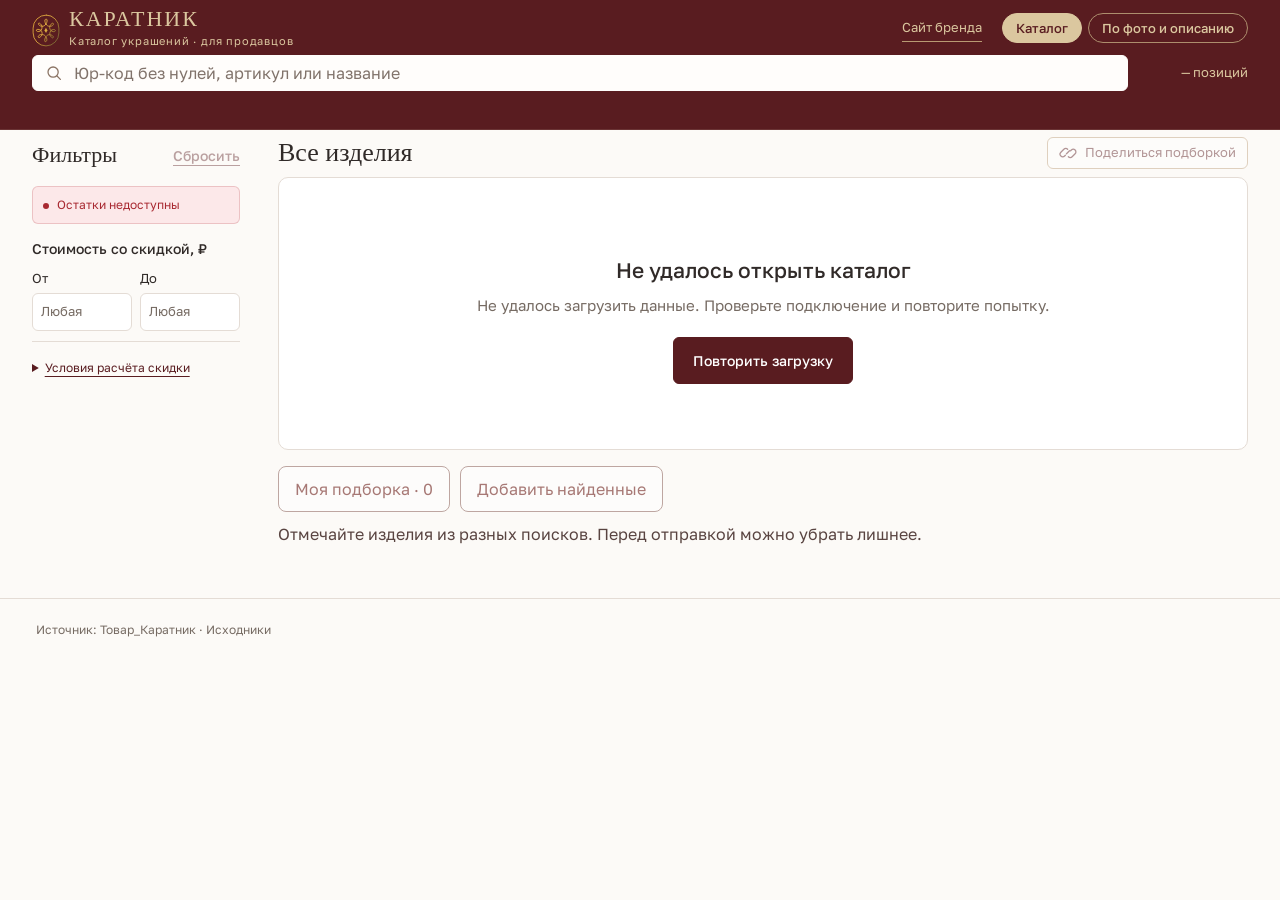
==== commit 6e5f70d7: "Add curated client selections with review and individual product removal" ====
--- a/refresh/catalog-assets/index.html
+++ b/refresh/catalog-assets/index.html
@@ -18,8 +18,9 @@
   <link rel="preconnect" href="https://fonts.gstatic.com" crossorigin>
   <link href="https://fonts.googleapis.com/css2?family=Golos+Text:wght@400;500;600&family=IBM+Plex+Mono:wght@400;500&family=Playfair+Display:wght@500&display=swap" rel="stylesheet">
   <link rel="stylesheet" href="styles.css?v=attrs-1109">
-  <script type="module" src="app.mjs?v=stock1123"></script>
+  <script type="module" src="app.mjs?v=picks1124"></script>
   <link rel="stylesheet" href="retail.css?v=sets1120">
+  <link rel="stylesheet" href="selection.css?v=picks1124">
   <link rel="stylesheet" href="sets.css?v=sets1120">
   <link rel="stylesheet" href="brand.css?v=pattern1121">
   <link rel="stylesheet" href="catalog-presentation.css?v=photos1121">
@@ -81,6 +82,7 @@
       <div class="message-panel" id="loading-panel" role="status"><span class="loading-dot" aria-hidden="true"></span>Загружаем каталог…</div>
       <div class="message-panel error-panel" id="error-panel" role="alert" hidden><h2>Не удалось открыть каталог</h2><p id="error-message">Проверьте подключение к интернету и попробуйте ещё раз.</p><button id="retry" type="button" class="primary-button">Повторить загрузку</button></div>
       <div class="message-panel empty-panel" id="empty-panel" hidden><span class="empty-symbol" aria-hidden="true">∅</span><h2>Ничего не найдено</h2><p>Попробуйте снять часть фильтров</p><button type="button" class="primary-button reset-all">Сбросить все фильтры</button></div>
+      <p id="client-selection-note" class="selection-status" role="status" hidden></p>
       <div class="cards" id="cards"></div>
       <div class="load-more-wrap" id="load-more-wrap" hidden><p id="shown-count"></p><button id="load-more" type="button" class="secondary-button">Показать ещё 60</button></div>
     </section>
@@ -92,10 +94,11 @@
     <div class="dialog-actions"><button class="text-button reset-all" type="button">Сбросить все</button><button id="apply-filters" type="button" class="primary-button">Показать изделия</button></div>
   </dialog>
   <dialog class="photo-dialog" id="photo-dialog" aria-label="Фотография изделия"><button class="icon-button" id="close-photo" type="button" aria-label="Закрыть фотографию">×</button><div id="large-photo-wrap"><img id="large-photo" alt=""></div><p id="photo-caption"></p><div id="photo-sets"></div></dialog>
-  <dialog id="share-dialog" class="share-dialog" aria-labelledby="share-title"><h2 id="share-title">Ссылка на подборку для клиента</h2><p>Клиент увидит выбранные фильтры и актуальные доступные украшения.</p><label for="share-url">Ссылка</label><input id="share-url" readonly><p id="share-copy-result" role="status"></p><button id="copy-share" type="button" class="primary-button">Скопировать ссылку</button><button id="close-share" type="button" class="secondary-button">Закрыть</button></dialog>
+  <dialog id="share-dialog" class="share-dialog" aria-labelledby="share-title"><h2 id="share-title">Ссылка на подборку для клиента</h2><p>Клиент увидит выбранные изделия и актуальные цены и наличие.</p><label for="share-url">Ссылка</label><input id="share-url" readonly><p id="share-copy-result" role="status"></p><button id="copy-share" type="button" class="primary-button">Скопировать ссылку</button><button id="close-share" type="button" class="secondary-button">Закрыть</button></dialog>
   <div class="toast" id="toast" role="status" hidden></div>
 </body>
 </html>
 
 
 
+
--- a/refresh/catalog-assets/selection.css
+++ b/refresh/catalog-assets/selection.css
@@ -0,0 +1,2 @@
+.selection-editor{display:flex;align-items:center;flex-wrap:wrap;gap:10px;margin:16px 0}.selection-action{font:inherit;min-height:44px;padding:10px 16px;border:1px solid #8c635c;border-radius:8px;background:#fff;color:#620f0b;cursor:pointer}.selection-action[aria-pressed=true]{background:#620f0b;color:#fff}.selection-action:disabled{opacity:.55;cursor:default}.selection-status{font-size:1rem;color:#594441;line-height:1.5}.selection-editor .selection-status{flex-basis:100%;margin:0}.card-body>.selection-action{width:100%;margin:12px 0}.selection-dialog{box-sizing:border-box;width:min(720px,94vw);max-height:90dvh;padding:24px;border:0;border-radius:12px;background:#fff;color:#352421;overflow:auto}.selection-dialog::backdrop{background:#0008}.selection-dialog-heading{display:flex;align-items:center;justify-content:space-between;gap:16px}.selection-dialog h2{margin:0;font-size:1.5rem}.selection-review-row{display:flex;gap:14px;align-items:center;padding:14px 0;border-bottom:1px solid #ddcfca}.selection-review-row img{object-fit:contain;background:#fff;flex-shrink:0}.selection-review-row>div{flex:1;min-width:0;overflow-wrap:anywhere}.selection-review-row p{margin:4px 0;font-size:1rem}.selection-actions{display:flex;flex-wrap:wrap;gap:10px;margin-top:20px}.selection-actions button{min-height:44px;font-size:1rem}.client-view .selection-editor{display:none}@media(max-width:480px){.selection-dialog{padding:16px}.selection-review-row{flex-wrap:wrap}.selection-review-row>.selection-action{margin-left:auto}.selection-editor>button{flex:1;white-space:nowrap}}
+
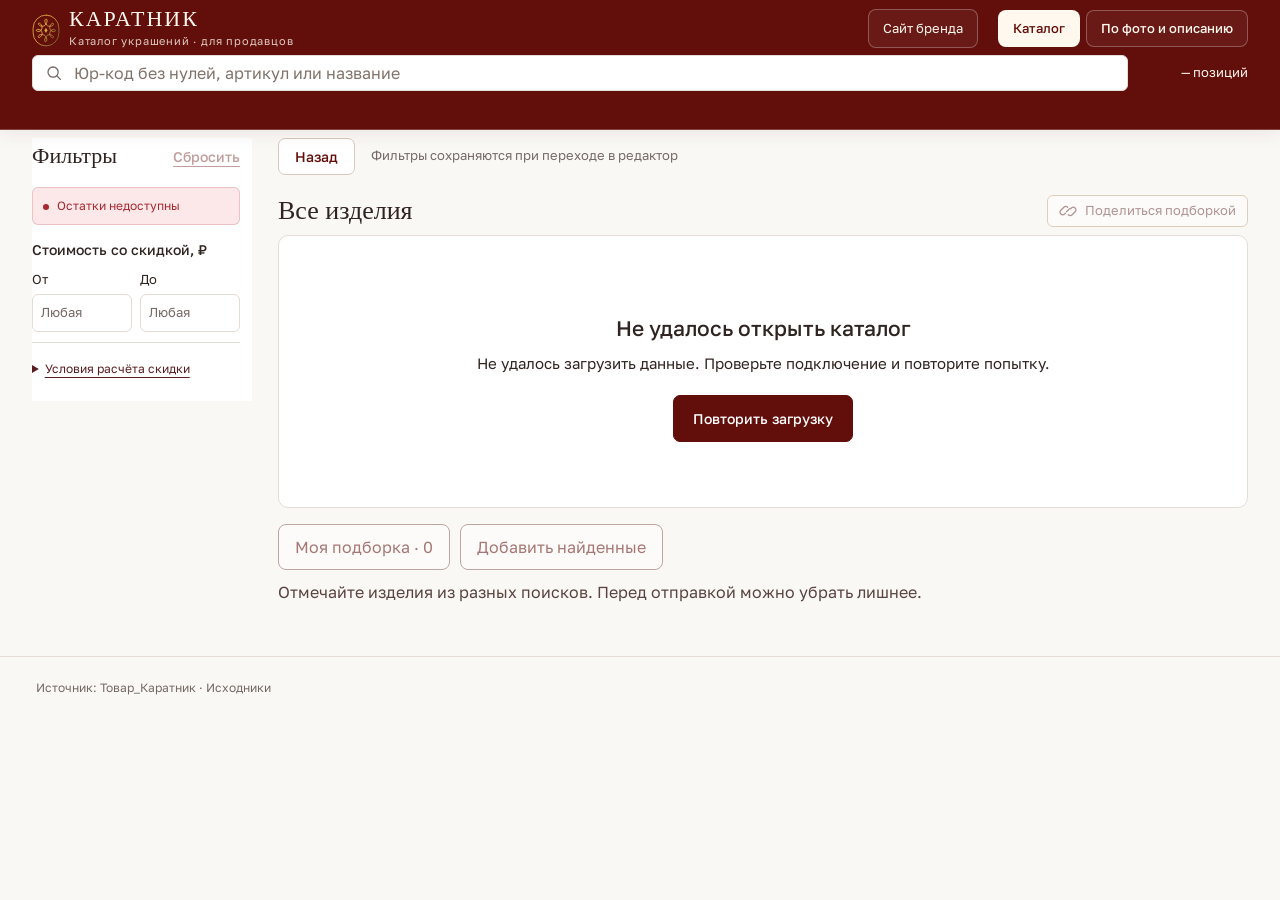
==== commit 01752f78: "Preserve catalog filters on editor return and refine branded cards" ====
--- a/refresh/catalog-assets/index.html
+++ b/refresh/catalog-assets/index.html
@@ -3,7 +3,7 @@
 <head>
   <meta charset="utf-8">
   <meta name="viewport" content="width=device-width, initial-scale=1">
-  <meta name="color-scheme" content="light dark">
+  <meta name="color-scheme" content="light">
   <meta name="robots" content="noindex, nofollow">
   <meta name="description" content="Каратник · Каталог. Наличие изделий, размеры и остатки по магазинам.">
   <title>Каратник · Каталог</title>
@@ -18,19 +18,20 @@
   <link rel="preconnect" href="https://fonts.gstatic.com" crossorigin>
   <link href="https://fonts.googleapis.com/css2?family=Golos+Text:wght@400;500;600&family=IBM+Plex+Mono:wght@400;500&family=Playfair+Display:wght@500&display=swap" rel="stylesheet">
   <link rel="stylesheet" href="styles.css?v=attrs-1109">
-  <script type="module" src="app.mjs?v=picks1124"></script>
+  <script type="module" src="app.mjs?v=nav1125"></script>
   <link rel="stylesheet" href="retail.css?v=sets1120">
   <link rel="stylesheet" href="selection.css?v=picks1124">
   <link rel="stylesheet" href="sets.css?v=sets1120">
   <link rel="stylesheet" href="brand.css?v=pattern1121">
   <link rel="stylesheet" href="catalog-presentation.css?v=photos1121">
+  <link rel="stylesheet" href="catalog-refinement.css?v=nav1125">
 </head>
 <body>
   <a class="skip-link" href="#results">Перейти к изделиям</a>
   <header class="site-header" id="site-header">
     <div class="header-inner">
       <div class="brand-row">
-        <a class="brand" href="./" aria-label="Каратник · Каталог, сбросить выборку">
+        <a class="brand" href="./" aria-label="Каратник · Каталог">
           <span class="brand-mark" aria-hidden="true"><img src="icons/karatnik-mark.svg?v=pattern1121" alt="" width="28" height="32"></span>
           <span><span class="brand-title">Каратник</span><span class="brand-caption">Каталог украшений · для продавцов</span></span>
         </a>
@@ -93,8 +94,8 @@
     <div class="mobile-filters" id="mobile-filters"></div>
     <div class="dialog-actions"><button class="text-button reset-all" type="button">Сбросить все</button><button id="apply-filters" type="button" class="primary-button">Показать изделия</button></div>
   </dialog>
-  <dialog class="photo-dialog" id="photo-dialog" aria-label="Фотография изделия"><button class="icon-button" id="close-photo" type="button" aria-label="Закрыть фотографию">×</button><div id="large-photo-wrap"><img id="large-photo" alt=""></div><p id="photo-caption"></p><div id="photo-sets"></div></dialog>
-  <dialog id="share-dialog" class="share-dialog" aria-labelledby="share-title"><h2 id="share-title">Ссылка на подборку для клиента</h2><p>Клиент увидит выбранные изделия и актуальные цены и наличие.</p><label for="share-url">Ссылка</label><input id="share-url" readonly><p id="share-copy-result" role="status"></p><button id="copy-share" type="button" class="primary-button">Скопировать ссылку</button><button id="close-share" type="button" class="secondary-button">Закрыть</button></dialog>
+  <dialog class="photo-dialog" id="photo-dialog" aria-label="Фотография изделия"><button class="icon-button photo-back" id="close-photo" type="button" aria-label="Назад к каталогу">Назад</button><div id="large-photo-wrap"><img id="large-photo" alt=""></div><p id="photo-caption"></p><div id="photo-sets"></div></dialog>
+  <dialog id="share-dialog" class="share-dialog" aria-labelledby="share-title"><h2 id="share-title">Ссылка на подборку для клиента</h2><p>Клиент увидит выбранные изделия, актуальную стоимость и наличие.</p><label for="share-url">Ссылка</label><input id="share-url" readonly><p id="share-copy-result" role="status"></p><button id="copy-share" type="button" class="primary-button">Скопировать ссылку</button><button id="close-share" type="button" class="secondary-button">Назад к каталогу</button></dialog>
   <div class="toast" id="toast" role="status" hidden></div>
 </body>
 </html>
@@ -102,3 +103,4 @@
 
 
 
+
--- a/refresh/catalog-assets/catalog-refinement.css
+++ b/refresh/catalog-assets/catalog-refinement.css
@@ -0,0 +1,15 @@
+:root{color-scheme:light;--bg:#faf8f5;--surface:#fff;--text:#302421;--muted:#756965;--line:#e4dcd6;--accent:#620f0b}
+body{background:#faf8f5!important;color:#302421!important}
+.site-header{background:#620f0b!important;color:#fff8ee;border-bottom:1px solid #85443e;box-shadow:0 3px 18px #3a171315}
+.site-header .brand-title,.site-header .brand-caption,.site-header .brand-site-link{color:#fff8ee!important}.brand-title{font-family:'Playfair Display',Georgia,serif!important;letter-spacing:2px}.brand-caption{opacity:.8}
+.workspace-tab,.brand-site-link{border:1px solid #ffffff45!important;background:#ffffff0c!important;border-radius:8px!important;color:#fff8ee!important;padding:9px 14px!important;text-decoration:none!important}.workspace-tab[aria-current=page]{background:#fff8ee!important;color:#620f0b!important}
+.site-header .type-chip{border-color:#ffffff40;background:#ffffff0c;color:#fff8ee}.site-header .type-chip.active{background:#f2e5d3;color:#620f0b;border-color:#f2e5d3}.site-header .type-chip .type-count{color:inherit;opacity:.75}.site-header .header-count{color:#fff8ee}
+.search-box{background:white!important;border-color:#e4dcd6!important;color:#302421}.search-box input{color:#302421!important;background:transparent!important}.search-box svg{color:#756965}
+.sidebar,.message-panel,.card,.filter-dialog{background:#fff!important;border-color:#e4dcd6!important;color:#302421!important}.card{border-radius:12px!important;overflow:hidden;box-shadow:0 3px 14px #3a171307;transition:box-shadow .18s ease}.card:hover{box-shadow:0 7px 24px #3a171315}.card-body{padding:18px!important}.article-code{font-family:'Playfair Display',Georgia,serif!important;font-size:21px!important;line-height:1.3}
+.card-photo,.card-photo .photo-button{background:#f0e7dc!important}.card-photo img{background:#f0e7dc!important;mix-blend-mode:normal}.card-photo .photo-placeholder{color:#927e70!important}.card-photo .photo-placeholder svg{opacity:.5}
+.add-photo-link{display:inline-flex!important;align-items:center;justify-content:center;min-height:38px;padding:9px 12px!important;margin:10px 8px 2px 0!important;border:1px solid #d8c9bd!important;border-radius:7px!important;color:#620f0b!important;background:#f8f3ed!important;text-decoration:none!important;font:500 14px/1.35 'Golos Text',Arial,sans-serif!important}.add-photo-link:hover{background:#eee1d3!important;border-color:#b79076!important}
+.filter-option,.filter-choice,.selection-pill{border-radius:7px!important}.primary-button{background:#620f0b!important;color:#fff!important;border-color:#620f0b!important;border-radius:7px!important}.text-button{color:#620f0b}.catalog-backbar{display:flex;align-items:center;gap:16px;margin:0 0 20px}.catalog-backbar button{border:1px solid #d8c9bd;border-radius:7px;padding:9px 16px;background:white;color:#620f0b;font:500 14px 'Golos Text',Arial,sans-serif;cursor:pointer}.catalog-backbar span{font-size:13px;color:#756965}.dialog-close{min-width:44px;min-height:44px}
+@media(max-width:760px){.card-body{padding:13px!important}.article-code{font-size:18px!important}.catalog-backbar{gap:10px;margin:0 0 14px}.catalog-backbar span{font-size:12px}.workspace-tab{padding:8px 10px!important}.add-photo-link{font-size:14px!important;width:100%;margin:7px 0 0!important}}
+@media(prefers-reduced-motion:reduce){.card{transition:none}}
+.client-view .catalog-backbar span{display:none}
+.photo-dialog .photo-back{width:auto;min-width:86px;padding:9px 14px;border:1px solid #d8c9bd;border-radius:7px;font-size:14px;background:#fff;color:#620f0b}
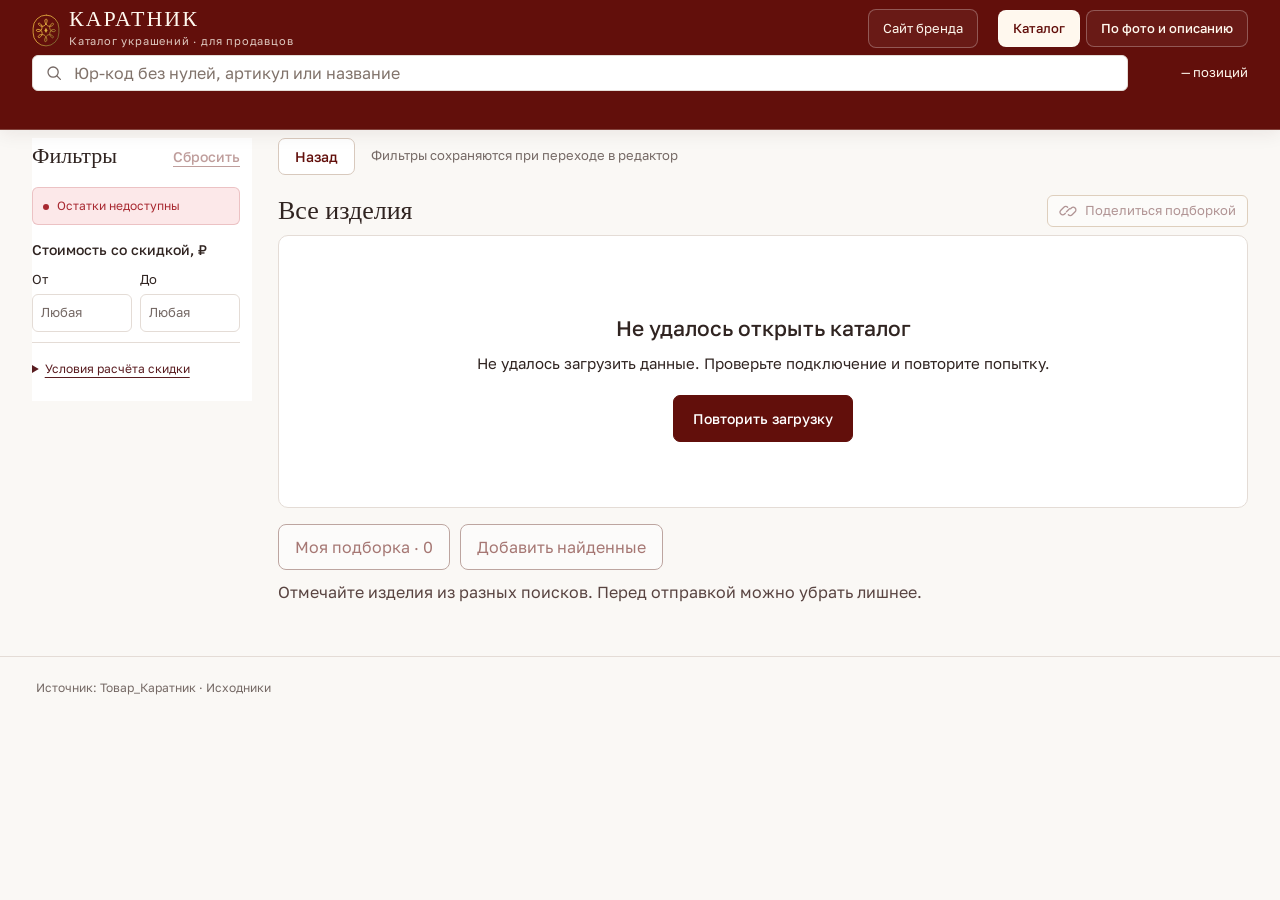
==== commit 8977da99: "Keep filter return target on every staff editor entry" ====
--- a/refresh/catalog-assets/index.html
+++ b/refresh/catalog-assets/index.html
@@ -18,7 +18,7 @@
   <link rel="preconnect" href="https://fonts.gstatic.com" crossorigin>
   <link href="https://fonts.googleapis.com/css2?family=Golos+Text:wght@400;500;600&family=IBM+Plex+Mono:wght@400;500&family=Playfair+Display:wght@500&display=swap" rel="stylesheet">
   <link rel="stylesheet" href="styles.css?v=attrs-1109">
-  <script type="module" src="app.mjs?v=nav1125"></script>
+  <script type="module" src="app.mjs?v=nav1125b"></script>
   <link rel="stylesheet" href="retail.css?v=sets1120">
   <link rel="stylesheet" href="selection.css?v=picks1124">
   <link rel="stylesheet" href="sets.css?v=sets1120">
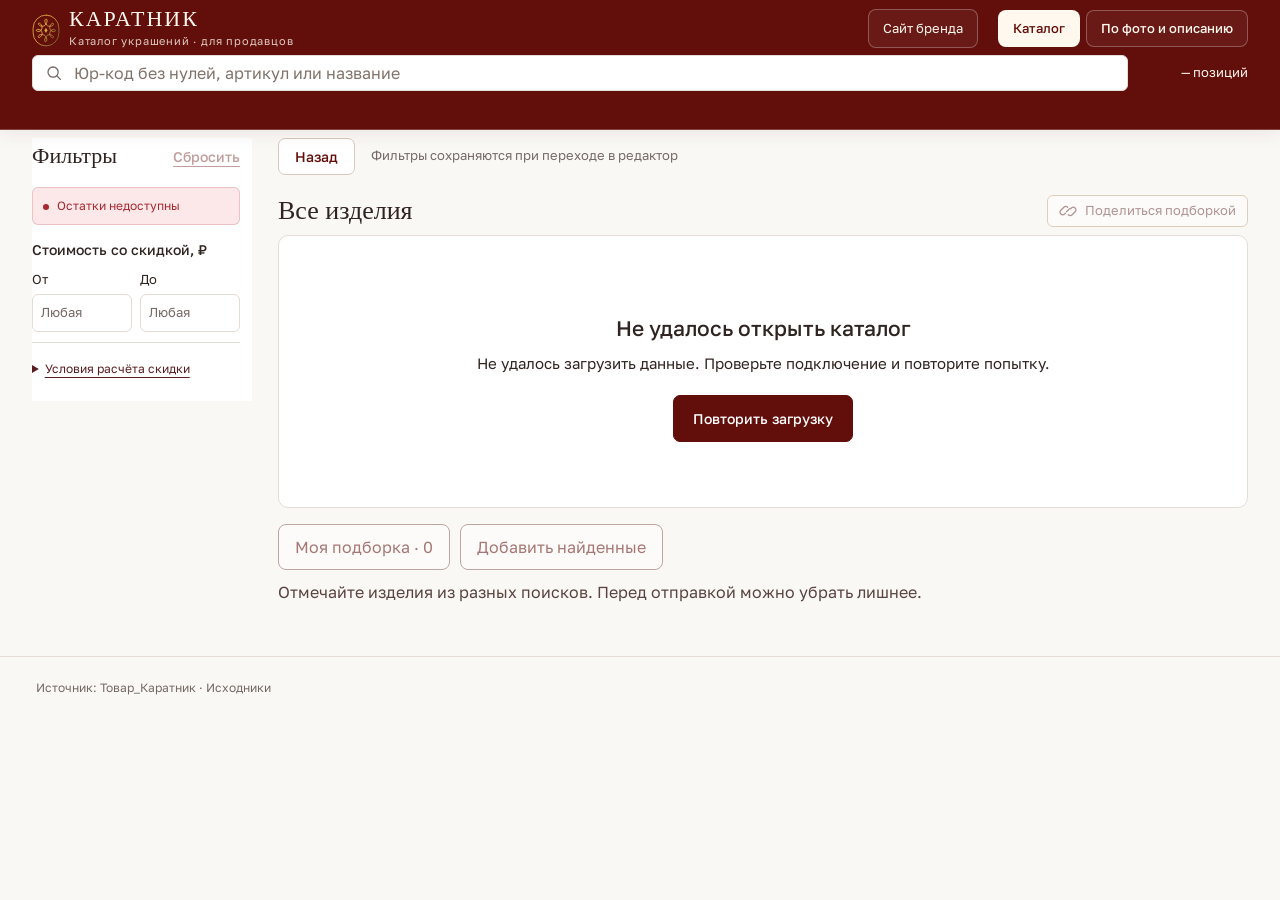
==== commit 2cba2e13: "Add gallery thumbnails, detail zoom and confirmed photo kinds" ====
--- a/refresh/catalog-assets/index.html
+++ b/refresh/catalog-assets/index.html
@@ -18,7 +18,7 @@
   <link rel="preconnect" href="https://fonts.gstatic.com" crossorigin>
   <link href="https://fonts.googleapis.com/css2?family=Golos+Text:wght@400;500;600&family=IBM+Plex+Mono:wght@400;500&family=Playfair+Display:wght@500&display=swap" rel="stylesheet">
   <link rel="stylesheet" href="styles.css?v=attrs-1109">
-  <script type="module" src="app.mjs?v=nav1125b"></script>
+  <script type="module" src="app.mjs?v=detail1125"></script>
   <link rel="stylesheet" href="retail.css?v=sets1120">
   <link rel="stylesheet" href="selection.css?v=picks1124">
   <link rel="stylesheet" href="sets.css?v=sets1120">
@@ -104,3 +104,4 @@
 
 
 
+
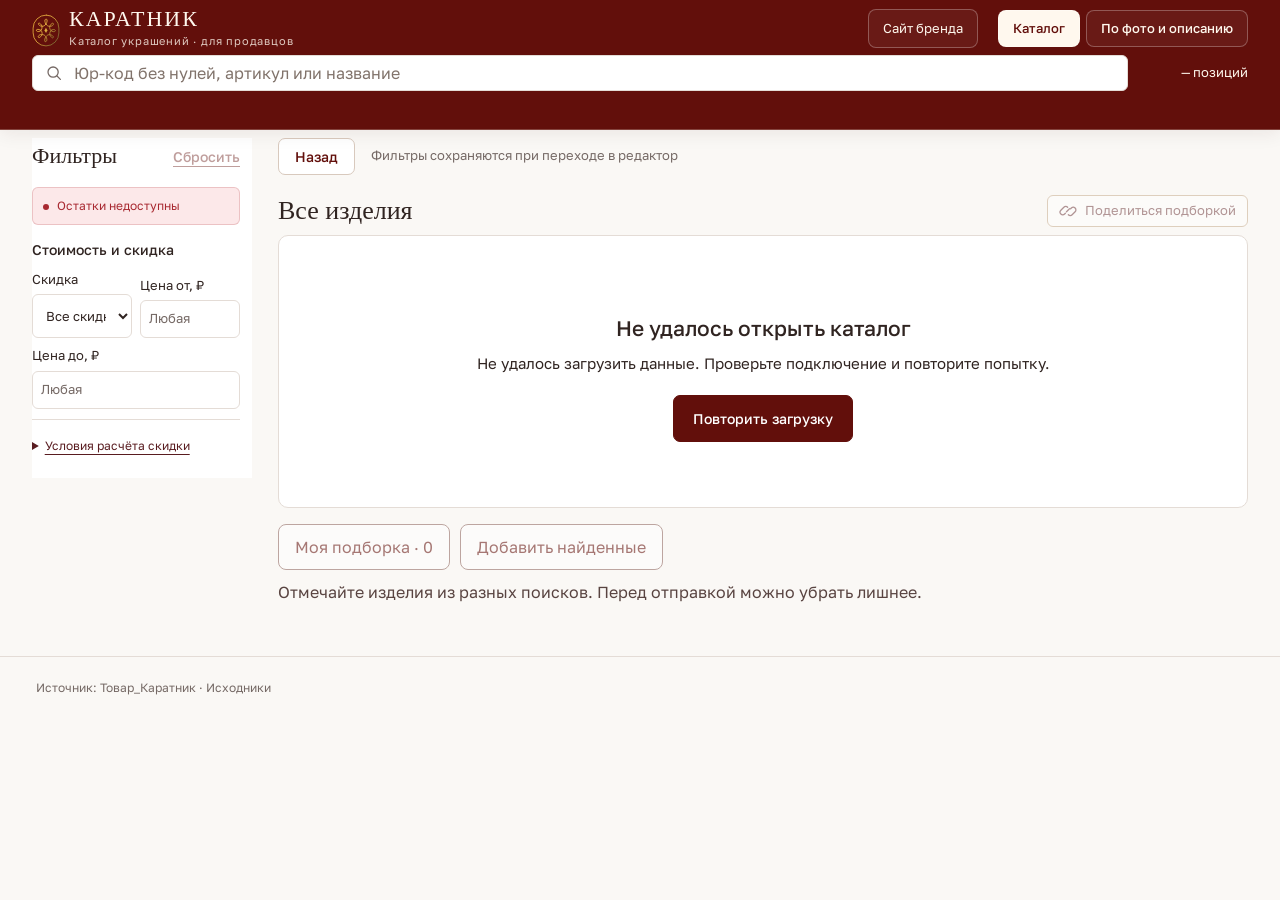
==== commit 8a07b5ff: "Add selected jewellery 50% offer, exact assortment quantities and discount filters (27–29 November)" ====
--- a/refresh/catalog-assets/index.html
+++ b/refresh/catalog-assets/index.html
@@ -1,107 +1,109 @@
-<!doctype html>
-<html lang="ru">
-<head>
-  <meta charset="utf-8">
-  <meta name="viewport" content="width=device-width, initial-scale=1">
-  <meta name="color-scheme" content="light">
-  <meta name="robots" content="noindex, nofollow">
-  <meta name="description" content="Каратник · Каталог. Наличие изделий, размеры и остатки по магазинам.">
-  <title>Каратник · Каталог</title>
-  <meta name="theme-color" content="#591c20">
-  <meta name="application-name" content="Каратник">
-  <meta name="apple-mobile-web-app-title" content="Каратник">
-  <link rel="icon" href="favicon.ico?v=pattern1121" sizes="16x16 32x32 48x48">
-  <link rel="icon" type="image/svg+xml" href="favicon.svg?v=pattern1121" sizes="any">
-  <link rel="apple-touch-icon" href="icons/apple-touch-icon.png?v=pattern1121" sizes="180x180">
-  <link rel="manifest" href="manifest.webmanifest?v=pattern1121">
-  <link rel="preconnect" href="https://fonts.googleapis.com">
-  <link rel="preconnect" href="https://fonts.gstatic.com" crossorigin>
-  <link href="https://fonts.googleapis.com/css2?family=Golos+Text:wght@400;500;600&family=IBM+Plex+Mono:wght@400;500&family=Playfair+Display:wght@500&display=swap" rel="stylesheet">
-  <link rel="stylesheet" href="styles.css?v=attrs-1109">
-  <script type="module" src="app.mjs?v=detail1125"></script>
-  <link rel="stylesheet" href="retail.css?v=sets1120">
-  <link rel="stylesheet" href="selection.css?v=picks1124">
-  <link rel="stylesheet" href="sets.css?v=sets1120">
-  <link rel="stylesheet" href="brand.css?v=pattern1121">
-  <link rel="stylesheet" href="catalog-presentation.css?v=photos1121">
-  <link rel="stylesheet" href="catalog-refinement.css?v=nav1125">
-</head>
-<body>
-  <a class="skip-link" href="#results">Перейти к изделиям</a>
-  <header class="site-header" id="site-header">
-    <div class="header-inner">
-      <div class="brand-row">
-        <a class="brand" href="./" aria-label="Каратник · Каталог">
-          <span class="brand-mark" aria-hidden="true"><img src="icons/karatnik-mark.svg?v=pattern1121" alt="" width="28" height="32"></span>
-          <span><span class="brand-title">Каратник</span><span class="brand-caption">Каталог украшений · для продавцов</span></span>
-        </a>
-        <a class="brand-site-link" href="https://karatnik-love.ru/" target="_blank" rel="noopener noreferrer">Сайт бренда</a>
-      </div>
-      <nav class="workspace-nav" aria-label="Разделы Каратника">
-        <a class="workspace-tab" href="./" aria-current="page">Каталог</a>
-        <a class="workspace-tab" href="smart-search.html" aria-label="Поиск по фото и описанию"><span class="desktop-tab-label">По фото и описанию</span><span class="mobile-tab-label">По фото</span></a>
-        <a class="workspace-tab" id="staff-tab" href="#" hidden>Товаровед</a>
-      </nav>
-      <div class="search-row">
-        <div class="search-box">
-          <svg aria-hidden="true" viewBox="0 0 24 24"><circle cx="10.8" cy="10.8" r="6.8"/><path d="m16 16 4.5 4.5"/></svg>
-          <label class="sr-only" for="search">Поиск по юр-коду, артикулу, наименованию, вставке или бренду</label>
-          <input id="search" type="search" placeholder="Юр-код без нулей, артикул или название" autocomplete="off" spellcheck="false" enterkeyhint="search" disabled>
-          <button class="clear-search" id="clear-search" type="button" aria-label="Очистить поиск" hidden>×</button>
-        </div>
-        <button class="filter-trigger" id="open-filters" type="button" disabled>
-          <svg aria-hidden="true" viewBox="0 0 24 24"><path d="M4 7h16M4 17h16M9 4v6M15 14v6"/></svg>
-          Фильтры <span class="filter-bubble" id="filter-count" hidden>0</span>
-        </button>
-        <div class="header-count" id="header-count">— позиций</div>
-      </div>
-      <nav class="type-nav" id="types" aria-label="Тип изделия"></nav>
-    </div>
-  </header>
-  <main class="page-shell">
-    <aside class="sidebar" aria-label="Фильтры каталога">
-      <div class="sidebar-heading"><h2>Фильтры</h2><button class="text-button reset-all" type="button" disabled>Сбросить</button></div>
-      <div id="desktop-tools"></div>
-      <div id="desktop-filters"></div>
-    </aside>
-    <section class="results" id="results" aria-labelledby="results-title" tabindex="-1">
-      <div class="results-heading">
-        <div><p class="eyebrow">НАЛИЧИЕ В МАГАЗИНАХ</p><h1 id="results-title">Все изделия <span id="result-count"></span></h1></div>
-        <button id="share-selection" class="share-button" type="button" disabled title="Отправить клиенту ссылку на выбранные украшения">
-          <svg aria-hidden="true" viewBox="0 0 24 24"><path d="m10 13 4-4M8.5 15l-1 1a3.5 3.5 0 0 1-5-5l4-4a3.5 3.5 0 0 1 5 0M15.5 9l1-1a3.5 3.5 0 0 1 5 5l-4 4a3.5 3.5 0 0 1-5 0"/></svg>
-          <span>Поделиться подборкой</span>
-        </button>
-      </div>
-      <div class="retail-banner" role="status"><span id="retail-banner-title"></span><small>От ПРЦ, без суммирования скидок. «От» — по доступному изделию с учётом выбранных магазина и размера.</small></div>
-      <fieldset class="retail-filters"><legend>Стоимость со скидкой, ₽</legend><label for="rubMin">От<input id="rubMin" type="number" min="0" step="0.01" inputmode="decimal" placeholder="Любая"></label><label for="rubMax">До<input id="rubMax" type="number" min="0" step="0.01" inputmode="decimal" placeholder="Любая"></label><small id="rub-error" role="status" hidden>Сумма «От» должна быть не больше «До».</small></fieldset>
-      <div id="earring-filters" hidden><div class="weave-filter"><label for="earring-kind-select">Вид серёг (характеристика 2)</label><select id="earring-kind-select"></select></div><div class="weave-filter"><label for="earring-detail-select">Характеристика 3</label><select id="earring-detail-select"></select></div><div class="weave-filter"><label for="earring-lock-select">Тип замка</label><select id="earring-lock-select"></select></div><p id="earring-lock-note" class="no-sizes" hidden>Типы замков пока не заполнены в исходной таблице.</p></div>
-      <div id="ring-kind-filter" class="weave-filter" hidden><label for="ring-kind-select">Вид кольца</label><select id="ring-kind-select"></select></div>
-      <div id="wedding-filters" class="wedding-filters" hidden><div class="weave-filter"><label for="ring-style-select">Характеристика 3</label><select id="ring-style-select"></select></div><div class="weave-filter"><label for="ring-width-select">Ширина шинки</label><select id="ring-width-select"></select></div></div>
-      <div id="weave-filter" class="weave-filter" hidden><label for="weave-select">Плетение (характеристика 2)</label><select id="weave-select"><option value="">Все плетения</option></select></div>
-      <div class="selection-summary" id="selection-summary" hidden></div>
-      <p class="sr-only" id="results-announcement" role="status" aria-live="polite"></p>
-      <div class="message-panel" id="loading-panel" role="status"><span class="loading-dot" aria-hidden="true"></span>Загружаем каталог…</div>
-      <div class="message-panel error-panel" id="error-panel" role="alert" hidden><h2>Не удалось открыть каталог</h2><p id="error-message">Проверьте подключение к интернету и попробуйте ещё раз.</p><button id="retry" type="button" class="primary-button">Повторить загрузку</button></div>
-      <div class="message-panel empty-panel" id="empty-panel" hidden><span class="empty-symbol" aria-hidden="true">∅</span><h2>Ничего не найдено</h2><p>Попробуйте снять часть фильтров</p><button type="button" class="primary-button reset-all">Сбросить все фильтры</button></div>
-      <p id="client-selection-note" class="selection-status" role="status" hidden></p>
-      <div class="cards" id="cards"></div>
-      <div class="load-more-wrap" id="load-more-wrap" hidden><p id="shown-count"></p><button id="load-more" type="button" class="secondary-button">Показать ещё 60</button></div>
-    </section>
-  </main>
-  <footer class="site-footer" id="footer">Источник: Товар_Каратник · Исходники</footer>
-  <dialog class="filter-dialog" id="filter-dialog" aria-labelledby="filters-title">
-    <div class="dialog-heading"><h2 id="filters-title">Фильтры</h2><button class="icon-button" id="close-filters" type="button" aria-label="Закрыть фильтры">×</button></div>
-    <div class="mobile-filters" id="mobile-filters"></div>
-    <div class="dialog-actions"><button class="text-button reset-all" type="button">Сбросить все</button><button id="apply-filters" type="button" class="primary-button">Показать изделия</button></div>
-  </dialog>
-  <dialog class="photo-dialog" id="photo-dialog" aria-label="Фотография изделия"><button class="icon-button photo-back" id="close-photo" type="button" aria-label="Назад к каталогу">Назад</button><div id="large-photo-wrap"><img id="large-photo" alt=""></div><p id="photo-caption"></p><div id="photo-sets"></div></dialog>
-  <dialog id="share-dialog" class="share-dialog" aria-labelledby="share-title"><h2 id="share-title">Ссылка на подборку для клиента</h2><p>Клиент увидит выбранные изделия, актуальную стоимость и наличие.</p><label for="share-url">Ссылка</label><input id="share-url" readonly><p id="share-copy-result" role="status"></p><button id="copy-share" type="button" class="primary-button">Скопировать ссылку</button><button id="close-share" type="button" class="secondary-button">Назад к каталогу</button></dialog>
-  <div class="toast" id="toast" role="status" hidden></div>
-</body>
-</html>
-
-
-
-
-
-
+<!doctype html>
+<html lang="ru">
+<head>
+  <meta charset="utf-8">
+  <meta name="viewport" content="width=device-width, initial-scale=1">
+  <meta name="color-scheme" content="light">
+  <meta name="robots" content="noindex, nofollow">
+  <meta name="description" content="Каратник · Каталог. Наличие изделий, размеры и остатки по магазинам.">
+  <title>Каратник · Каталог</title>
+  <meta name="theme-color" content="#591c20">
+  <meta name="application-name" content="Каратник">
+  <meta name="apple-mobile-web-app-title" content="Каратник">
+  <link rel="icon" href="favicon.ico?v=pattern1121" sizes="16x16 32x32 48x48">
+  <link rel="icon" type="image/svg+xml" href="favicon.svg?v=pattern1121" sizes="any">
+  <link rel="apple-touch-icon" href="icons/apple-touch-icon.png?v=pattern1121" sizes="180x180">
+  <link rel="manifest" href="manifest.webmanifest?v=pattern1121">
+  <link rel="preconnect" href="https://fonts.googleapis.com">
+  <link rel="preconnect" href="https://fonts.gstatic.com" crossorigin>
+  <link href="https://fonts.googleapis.com/css2?family=Golos+Text:wght@400;500;600&family=IBM+Plex+Mono:wght@400;500&family=Playfair+Display:wght@500&display=swap" rel="stylesheet">
+  <link rel="stylesheet" href="styles.css?v=attrs-1109">
+  <script type="module" src="app.mjs?v=detail1125"></script>
+  <link rel="stylesheet" href="retail.css?v=sets1120">
+  <link rel="stylesheet" href="selection.css?v=sale1127">
+  <link rel="stylesheet" href="sets.css?v=sets1120">
+  <link rel="stylesheet" href="brand.css?v=pattern1121">
+  <link rel="stylesheet" href="catalog-presentation.css?v=photos1121">
+  <link rel="stylesheet" href="catalog-refinement.css?v=nav1125">
+</head>
+<body>
+  <a class="skip-link" href="#results">Перейти к изделиям</a>
+  <header class="site-header" id="site-header">
+    <div class="header-inner">
+      <div class="brand-row">
+        <a class="brand" href="./" aria-label="Каратник · Каталог">
+          <span class="brand-mark" aria-hidden="true"><img src="icons/karatnik-mark.svg?v=pattern1121" alt="" width="28" height="32"></span>
+          <span><span class="brand-title">Каратник</span><span class="brand-caption">Каталог украшений · для продавцов</span></span>
+        </a>
+        <a class="brand-site-link" href="https://karatnik-love.ru/" target="_blank" rel="noopener noreferrer">Сайт бренда</a>
+      </div>
+      <nav class="workspace-nav" aria-label="Разделы Каратника">
+        <a class="workspace-tab" href="./" aria-current="page">Каталог</a>
+        <a class="workspace-tab" href="smart-search.html" aria-label="Поиск по фото и описанию"><span class="desktop-tab-label">По фото и описанию</span><span class="mobile-tab-label">По фото</span></a>
+        <a class="workspace-tab" id="staff-tab" href="#" hidden>Товаровед</a>
+      </nav>
+      <div class="search-row">
+        <div class="search-box">
+          <svg aria-hidden="true" viewBox="0 0 24 24"><circle cx="10.8" cy="10.8" r="6.8"/><path d="m16 16 4.5 4.5"/></svg>
+          <label class="sr-only" for="search">Поиск по юр-коду, артикулу, наименованию, вставке или бренду</label>
+          <input id="search" type="search" placeholder="Юр-код без нулей, артикул или название" autocomplete="off" spellcheck="false" enterkeyhint="search" disabled>
+          <button class="clear-search" id="clear-search" type="button" aria-label="Очистить поиск" hidden>×</button>
+        </div>
+        <button class="filter-trigger" id="open-filters" type="button" disabled>
+          <svg aria-hidden="true" viewBox="0 0 24 24"><path d="M4 7h16M4 17h16M9 4v6M15 14v6"/></svg>
+          Фильтры <span class="filter-bubble" id="filter-count" hidden>0</span>
+        </button>
+        <div class="header-count" id="header-count">— позиций</div>
+      </div>
+      <nav class="type-nav" id="types" aria-label="Тип изделия"></nav>
+    </div>
+  </header>
+  <main class="page-shell">
+    <aside class="sidebar" aria-label="Фильтры каталога">
+      <div class="sidebar-heading"><h2>Фильтры</h2><button class="text-button reset-all" type="button" disabled>Сбросить</button></div>
+      <div id="desktop-tools"></div>
+      <div id="desktop-filters"></div>
+    </aside>
+    <section class="results" id="results" aria-labelledby="results-title" tabindex="-1">
+      <div class="results-heading">
+        <div><p class="eyebrow">НАЛИЧИЕ В МАГАЗИНАХ</p><h1 id="results-title">Все изделия <span id="result-count"></span></h1></div>
+        <button id="share-selection" class="share-button" type="button" disabled title="Отправить клиенту ссылку на выбранные украшения">
+          <svg aria-hidden="true" viewBox="0 0 24 24"><path d="m10 13 4-4M8.5 15l-1 1a3.5 3.5 0 0 1-5-5l4-4a3.5 3.5 0 0 1 5 0M15.5 9l1-1a3.5 3.5 0 0 1 5 5l-4 4a3.5 3.5 0 0 1-5 0"/></svg>
+          <span>Поделиться подборкой</span>
+        </button>
+      </div>
+      <div class="retail-banner" role="status"><span id="retail-banner-title"></span><small>От ПРЦ, без суммирования скидок. «От» — по доступному изделию с учётом выбранных магазина и размера.</small></div>
+      <button id="sale50-picks" class="sale50-picks" type="button" hidden>Избранные украшения −50%</button>
+      <fieldset class="retail-filters"><legend>Стоимость и скидка</legend><label for="discount-filter">Скидка<select id="discount-filter"><option value="">Все скидки</option><option value="50">−50%</option><option value="40">−40%</option><option value="20">−20%</option></select></label><label for="rubMin">Цена от, ₽<input id="rubMin" type="number" min="0" step="0.01" inputmode="decimal" placeholder="Любая"></label><label for="rubMax">Цена до, ₽<input id="rubMax" type="number" min="0" step="0.01" inputmode="decimal" placeholder="Любая"></label><small id="rub-error" role="status" hidden>Сумма «От» должна быть не больше «До».</small></fieldset>
+      <div id="earring-filters" hidden><div class="weave-filter"><label for="earring-kind-select">Вид серёг (характеристика 2)</label><select id="earring-kind-select"></select></div><div class="weave-filter"><label for="earring-detail-select">Характеристика 3</label><select id="earring-detail-select"></select></div><div class="weave-filter"><label for="earring-lock-select">Тип замка</label><select id="earring-lock-select"></select></div><p id="earring-lock-note" class="no-sizes" hidden>Типы замков пока не заполнены в исходной таблице.</p></div>
+      <div id="ring-kind-filter" class="weave-filter" hidden><label for="ring-kind-select">Вид кольца</label><select id="ring-kind-select"></select></div>
+      <div id="wedding-filters" class="wedding-filters" hidden><div class="weave-filter"><label for="ring-style-select">Характеристика 3</label><select id="ring-style-select"></select></div><div class="weave-filter"><label for="ring-width-select">Ширина шинки</label><select id="ring-width-select"></select></div></div>
+      <div id="weave-filter" class="weave-filter" hidden><label for="weave-select">Плетение (характеристика 2)</label><select id="weave-select"><option value="">Все плетения</option></select></div>
+      <div class="selection-summary" id="selection-summary" hidden></div>
+      <p class="sr-only" id="results-announcement" role="status" aria-live="polite"></p>
+      <div class="message-panel" id="loading-panel" role="status"><span class="loading-dot" aria-hidden="true"></span>Загружаем каталог…</div>
+      <div class="message-panel error-panel" id="error-panel" role="alert" hidden><h2>Не удалось открыть каталог</h2><p id="error-message">Проверьте подключение к интернету и попробуйте ещё раз.</p><button id="retry" type="button" class="primary-button">Повторить загрузку</button></div>
+      <div class="message-panel empty-panel" id="empty-panel" hidden><span class="empty-symbol" aria-hidden="true">∅</span><h2>Ничего не найдено</h2><p>Попробуйте снять часть фильтров</p><button type="button" class="primary-button reset-all">Сбросить все фильтры</button></div>
+      <p id="client-selection-note" class="selection-status" role="status" hidden></p>
+      <div class="cards" id="cards"></div>
+      <div class="load-more-wrap" id="load-more-wrap" hidden><p id="shown-count"></p><button id="load-more" type="button" class="secondary-button">Показать ещё 60</button></div>
+    </section>
+  </main>
+  <footer class="site-footer" id="footer">Источник: Товар_Каратник · Исходники</footer>
+  <dialog class="filter-dialog" id="filter-dialog" aria-labelledby="filters-title">
+    <div class="dialog-heading"><h2 id="filters-title">Фильтры</h2><button class="icon-button" id="close-filters" type="button" aria-label="Закрыть фильтры">×</button></div>
+    <div class="mobile-filters" id="mobile-filters"></div>
+    <div class="dialog-actions"><button class="text-button reset-all" type="button">Сбросить все</button><button id="apply-filters" type="button" class="primary-button">Показать изделия</button></div>
+  </dialog>
+  <dialog class="photo-dialog" id="photo-dialog" aria-label="Фотография изделия"><button class="icon-button photo-back" id="close-photo" type="button" aria-label="Назад к каталогу">Назад</button><div id="large-photo-wrap"><img id="large-photo" alt=""></div><p id="photo-caption"></p><div id="photo-sets"></div></dialog>
+  <dialog id="share-dialog" class="share-dialog" aria-labelledby="share-title"><h2 id="share-title">Ссылка на подборку для клиента</h2><p>Клиент увидит выбранные изделия, актуальную стоимость и наличие.</p><label for="share-url">Ссылка</label><input id="share-url" readonly><p id="share-copy-result" role="status"></p><button id="copy-share" type="button" class="primary-button">Скопировать ссылку</button><button id="close-share" type="button" class="secondary-button">Назад к каталогу</button></dialog>
+  <div class="toast" id="toast" role="status" hidden></div>
+</body>
+</html>
+
+
+
+
+
+
+
--- a/refresh/catalog-assets/retail.css
+++ b/refresh/catalog-assets/retail.css
@@ -1,3 +1,4 @@
-.retail-banner{background:#214e43;color:#fff;padding:12px 16px;border-radius:9px;font-weight:600;font-size:16px;line-height:1.5;margin-bottom:16px}.retail-banner small{display:block;font-size:13px;font-weight:400;opacity:.9}.retail-filters{display:flex;align-items:end;flex-wrap:wrap;gap:10px;padding:14px;border:1px solid var(--line);border-radius:9px;background:var(--surface);margin-bottom:18px}.retail-filters legend{font-weight:600;padding:0 6px}.retail-filters label{display:flex;flex-direction:column;gap:5px;font-size:14px;flex:1;min-width:110px}.retail-filters input{font:inherit;width:100%;min-height:44px;padding:9px;border:1px solid var(--line);border-radius:6px;color:var(--text);background:var(--surface)}.retail-filters small{flex-basis:100%;font-size:13px;color:var(--muted)}.retail-offer{display:flex;flex-direction:column;gap:5px}.retail-offer strong{font-size:22px;color:var(--green);line-height:1.35}.retail-offer small{font-size:13px;color:var(--muted)}.retail-offer del{color:var(--muted);font-size:14px}.retail-discount{font-size:13px;color:var(--green);font-weight:600}.unit-code-payable{font-weight:600;color:var(--green)}
-
-.retail-offer{margin-top:8px}.retail-offer strong{font-size:22px;font-weight:700}.share-dialog{width:min(600px,94vw);padding:24px;border:0;border-radius:12px;background:var(--surface);color:var(--text)}.share-dialog input{width:100%;padding:12px;margin:10px 0 16px;font-size:16px}.share-dialog button{margin:8px 8px 0 0}.share-dialog::backdrop{background:#0006}.client-view .add-photo-link,.client-view .attribute-edit-link,.client-view .unit-codes,.client-view .workspace-nav,.client-view .site-footer{display:none!important}.client-view .stock-badge strong{display:none}.client-view .brand-caption{font-size:14px}
+.retail-banner{background:#214e43;color:#fff;padding:12px 16px;border-radius:9px;font-weight:600;font-size:16px;line-height:1.5;margin-bottom:16px}.retail-banner small{display:block;font-size:13px;font-weight:400;opacity:.9}.retail-filters{display:flex;align-items:end;flex-wrap:wrap;gap:10px;padding:14px;border:1px solid var(--line);border-radius:9px;background:var(--surface);margin-bottom:18px}.retail-filters legend{font-weight:600;padding:0 6px}.retail-filters label{display:flex;flex-direction:column;gap:5px;font-size:14px;flex:1;min-width:110px}.retail-filters input,.retail-filters select{font:inherit;width:100%;min-height:44px;padding:9px;border:1px solid var(--line);border-radius:6px;color:var(--text);background:var(--surface)}.retail-filters small{flex-basis:100%;font-size:13px;color:var(--muted)}.sale50-picks{display:block;width:100%;margin:0 0 16px;padding:13px 16px;border:1px solid #b64b52;border-radius:9px;background:#fff5f4;color:#7c2025;font:inherit;font-size:16px;font-weight:600;line-height:1.4;text-align:left;cursor:pointer}.sale50-picks[hidden]{display:none}.sale50-picks.is-active{background:#7c2025;color:white}.photo-sticker.sale50-sticker{background:#a31925;color:#fff}.retail-offer{display:flex;flex-direction:column;gap:5px}.retail-offer strong{font-size:22px;color:var(--green);line-height:1.35}.retail-offer small{font-size:13px;color:var(--muted)}.retail-offer del{color:var(--muted);font-size:14px}.retail-discount{font-size:13px;color:var(--green);font-weight:600}.unit-code-payable{font-weight:600;color:var(--green)}
+
+.retail-offer{margin-top:8px}.retail-offer strong{font-size:22px;font-weight:700}.share-dialog{width:min(600px,94vw);padding:24px;border:0;border-radius:12px;background:var(--surface);color:var(--text)}.share-dialog input{width:100%;padding:12px;margin:10px 0 16px;font-size:16px}.share-dialog button{margin:8px 8px 0 0}.share-dialog::backdrop{background:#0006}.client-view .add-photo-link,.client-view .attribute-edit-link,.client-view .unit-codes,.client-view .workspace-nav,.client-view .site-footer{display:none!important}.client-view .stock-badge strong{display:none}.client-view .brand-caption{font-size:14px}
+
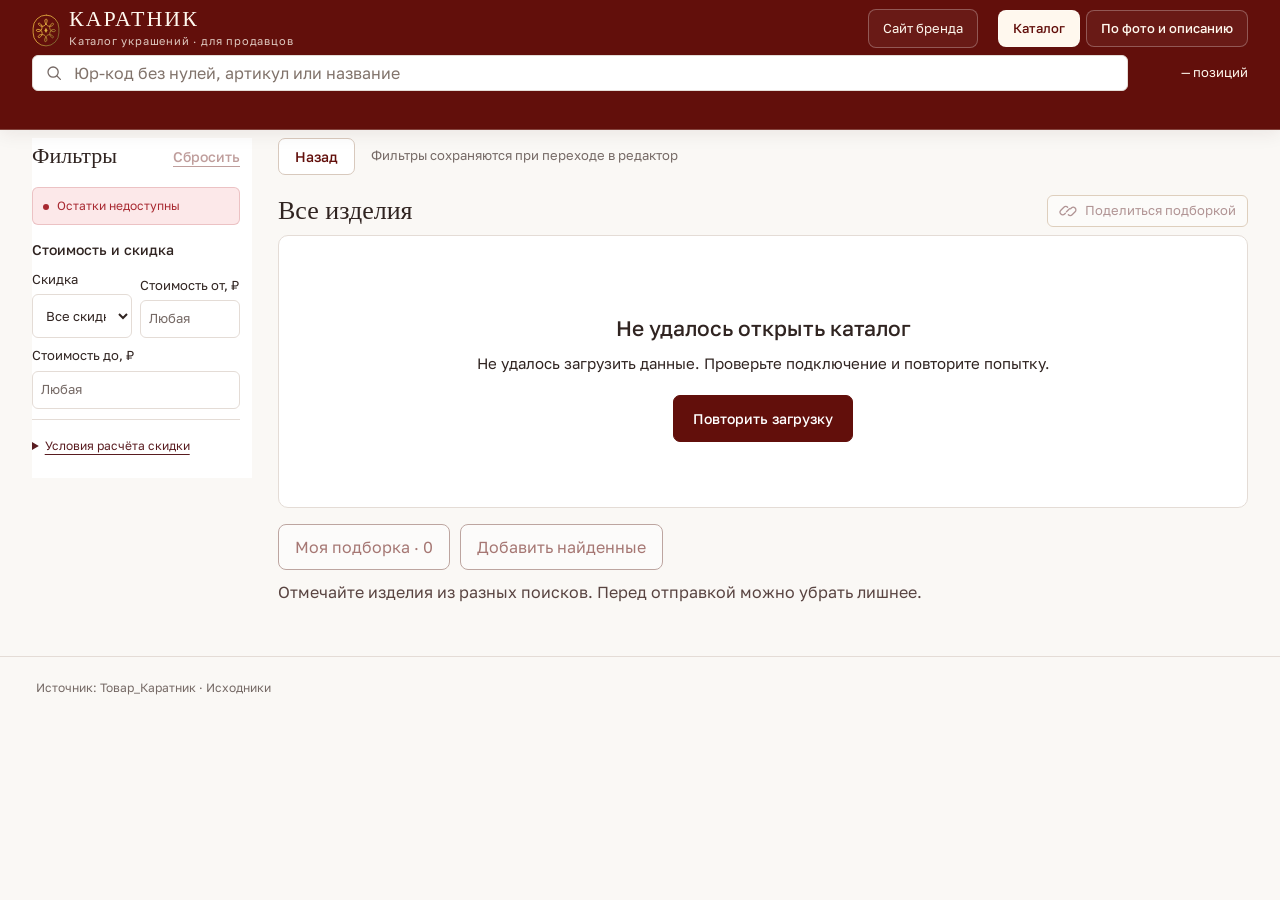
==== commit 808d4399: "Keep discount filter retail captions compatible with unchanged publication checks" ====
--- a/refresh/catalog-assets/index.html
+++ b/refresh/catalog-assets/index.html
@@ -74,7 +74,7 @@
       </div>
       <div class="retail-banner" role="status"><span id="retail-banner-title"></span><small>От ПРЦ, без суммирования скидок. «От» — по доступному изделию с учётом выбранных магазина и размера.</small></div>
       <button id="sale50-picks" class="sale50-picks" type="button" hidden>Избранные украшения −50%</button>
-      <fieldset class="retail-filters"><legend>Стоимость и скидка</legend><label for="discount-filter">Скидка<select id="discount-filter"><option value="">Все скидки</option><option value="50">−50%</option><option value="40">−40%</option><option value="20">−20%</option></select></label><label for="rubMin">Цена от, ₽<input id="rubMin" type="number" min="0" step="0.01" inputmode="decimal" placeholder="Любая"></label><label for="rubMax">Цена до, ₽<input id="rubMax" type="number" min="0" step="0.01" inputmode="decimal" placeholder="Любая"></label><small id="rub-error" role="status" hidden>Сумма «От» должна быть не больше «До».</small></fieldset>
+      <fieldset class="retail-filters"><legend>Стоимость и скидка</legend><label for="discount-filter">Скидка<select id="discount-filter"><option value="">Все скидки</option><option value="50">−50%</option><option value="40">−40%</option><option value="20">−20%</option></select></label><label for="rubMin">Стоимость от, ₽<input id="rubMin" type="number" min="0" step="0.01" inputmode="decimal" placeholder="Любая"></label><label for="rubMax">Стоимость до, ₽<input id="rubMax" type="number" min="0" step="0.01" inputmode="decimal" placeholder="Любая"></label><small id="rub-error" role="status" hidden>Сумма «От» должна быть не больше «До».</small></fieldset>
       <div id="earring-filters" hidden><div class="weave-filter"><label for="earring-kind-select">Вид серёг (характеристика 2)</label><select id="earring-kind-select"></select></div><div class="weave-filter"><label for="earring-detail-select">Характеристика 3</label><select id="earring-detail-select"></select></div><div class="weave-filter"><label for="earring-lock-select">Тип замка</label><select id="earring-lock-select"></select></div><p id="earring-lock-note" class="no-sizes" hidden>Типы замков пока не заполнены в исходной таблице.</p></div>
       <div id="ring-kind-filter" class="weave-filter" hidden><label for="ring-kind-select">Вид кольца</label><select id="ring-kind-select"></select></div>
       <div id="wedding-filters" class="wedding-filters" hidden><div class="weave-filter"><label for="ring-style-select">Характеристика 3</label><select id="ring-style-select"></select></div><div class="weave-filter"><label for="ring-width-select">Ширина шинки</label><select id="ring-width-select"></select></div></div>
